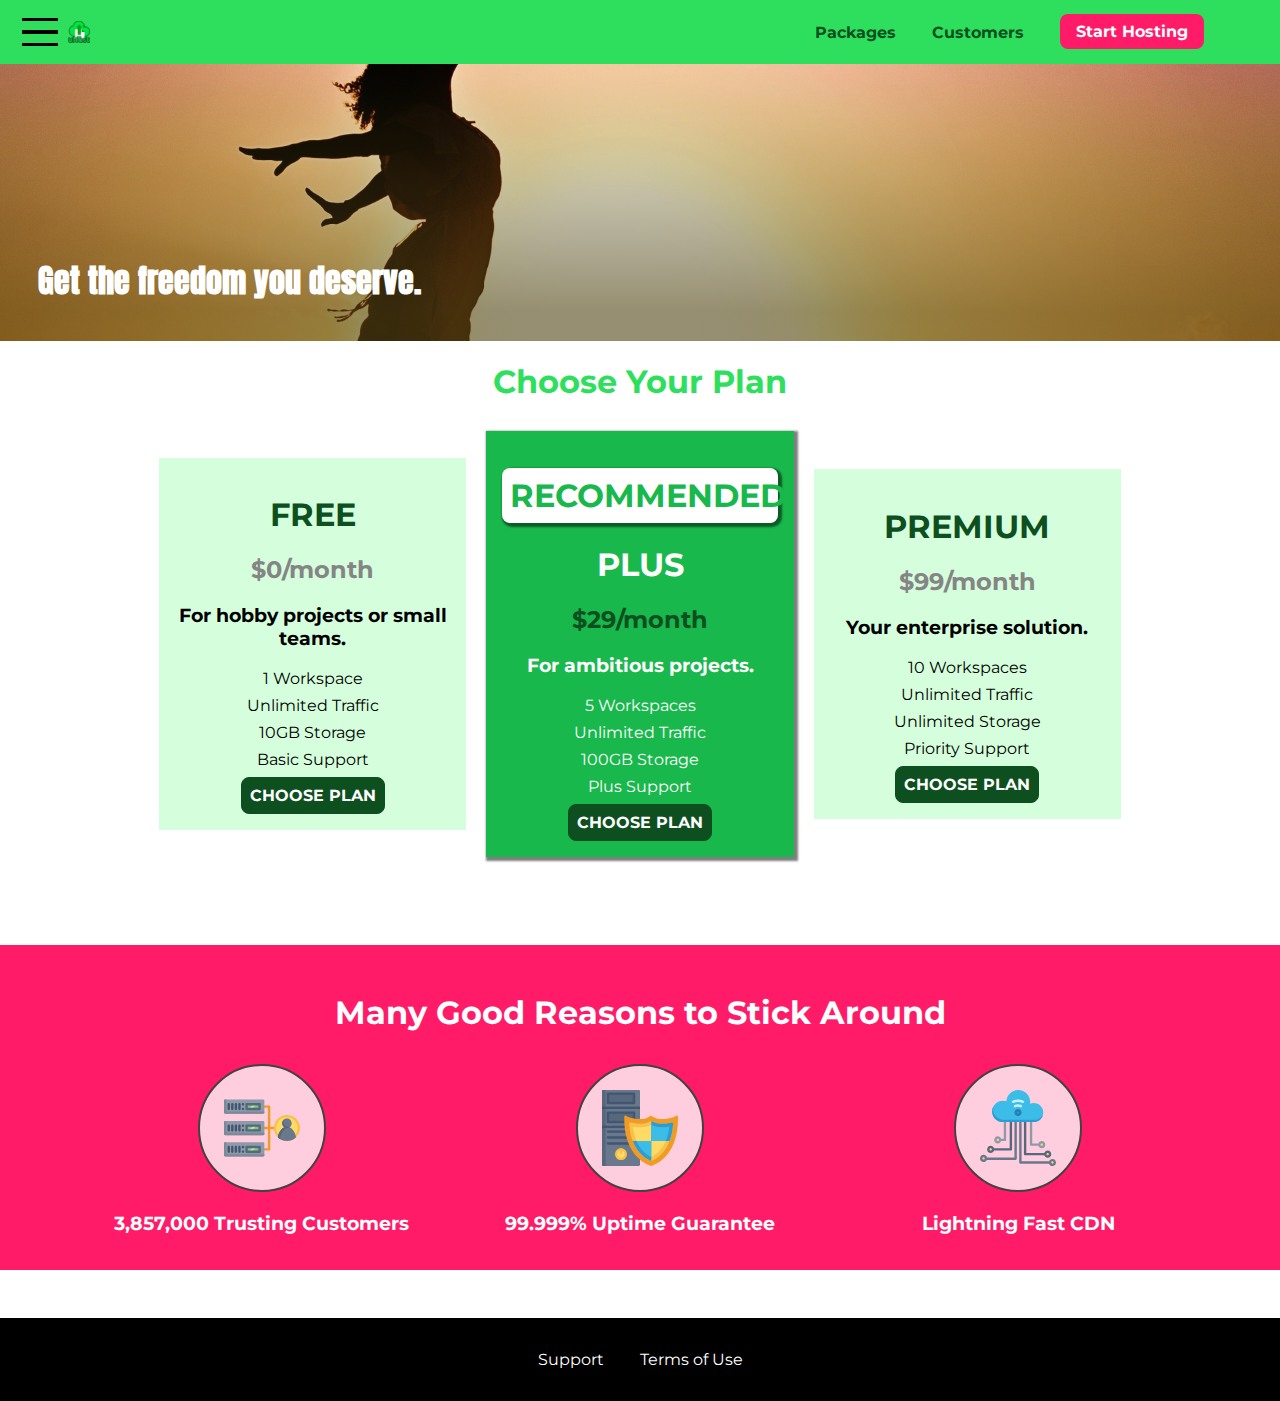
==== index.html @ 159ce800 "Adding a side navigation bar" ====
<!DOCTYPE html>
<html lang="en">
  <head>
    <meta charset="UTF-8" />
    <meta http-equiv="X-UA-Compatible" content="ie=edge" />
    <title>uHost</title>
    <link rel="shortcut icon" href="favicon.png" />
    <link rel="preconnect" href="https://fonts.googleapis.com" />
    <link rel="preconnect" href="https://fonts.gstatic.com" crossorigin />
    <link
      href="https://fonts.googleapis.com/css2?family=Anton&display=swap"
      rel="stylesheet"
    />
    <link
      href="https://fonts.googleapis.com/css2?family=Montserrat:ital,wght@0,100..900;1,100..900&display=swap"
      rel="stylesheet"
    />
    <link rel="stylesheet" href="./shared.css" />
    <link rel="stylesheet" href="./main.css" />
  </head>

  <body>
    <div class="backdrop"></div>
    <div class="modal">
      <h1 class="modal__title">Do you want to continue?</h1>
      <div class="modal__actions">
        <a href="start-hosting/index.html" class="modal__action">Yes!</a>
        <button class="modal__action modal__action--negative" type="button">
          No!
        </button>
      </div>
    </div>
    <header class="main-header">
      <div>
        <button class="toggle-button">
          <span class="toggle-button__bar"></span>
          <span class="toggle-button__bar"></span>
          <span class="toggle-button__bar"></span>
        </button>
        <a href="index.html" class="main-header__brand">
          <img
            src="images/uhost-icon.png"
            alt="uHost - Your favorite hosting company"
          />
        </a>
      </div>
      <nav class="main-nav">
        <ul class="main-nav__items">
          <li class="main-nav__item">
            <a href="packages/index.html">Packages</a>
          </li>
          <li class="main-nav__item">
            <a href="customers/index.html">Customers</a>
          </li>
          <li class="main-nav__item main-nav__item--cta">
            <a href="start-hosting/index.html">Start Hosting</a>
          </li>
        </ul>
      </nav>
    </header>
    <nav class="mobile-nav">
      <ul class="mobile-nav__items">
        <li class="mobile-nav__item">
          <a href="packages/index.html">Packages</a>
        </li>
        <li class="mobile-nav__item">
          <a href="customers/index.html">Customers</a>
        </li>
        <li class="mobile-nav__item mobile-nav__item--cta">
          <a href="start-hosting/index.html">Start Hosting</a>
        </li>
      </ul>
    </nav>

    <main>
      <section id="product-overview">
        <h1>Get the freedom you deserve.</h1>
      </section>
      <section id="plans">
        <h1 class="section-title">Choose Your Plan</h1>
        <div class="plan__list">
          <article class="plan">
            <h1 class="plan__title">FREE</h1>
            <h2 class="plan__price">$0/month</h2>
            <h3>For hobby projects or small teams.</h3>
            <ul class="plan__features">
              <li class="plan__feature">1 Workspace</li>
              <li class="plan__feature">Unlimited Traffic</li>
              <li class="plan__feature">10GB Storage</li>
              <li class="plan__feature">Basic Support</li>
            </ul>
            <div>
              <button class="button">CHOOSE PLAN</button>
            </div>
          </article>
          <article class="plan plan--highlighted">
            <h1 class="plan__annotation">RECOMMENDED</h1>
            <h1 class="plan__title">PLUS</h1>
            <h2 class="plan__price">$29/month</h2>
            <h3>For ambitious projects.</h3>
            <ul class="plan__features">
              <li class="plan__feature">5 Workspaces</li>
              <li class="plan__feature">Unlimited Traffic</li>
              <li class="plan__feature">100GB Storage</li>
              <li class="plan__feature">Plus Support</li>
            </ul>
            <div>
              <button class="button">CHOOSE PLAN</button>
            </div>
          </article>
          <article class="plan">
            <h1 class="plan__title">PREMIUM</h1>
            <h2 class="plan__price">$99/month</h2>
            <h3>Your enterprise solution.</h3>
            <ul class="plan__features">
              <li class="plan__feature">10 Workspaces</li>
              <li class="plan__feature">Unlimited Traffic</li>
              <li class="plan__feature">Unlimited Storage</li>
              <li class="plan__feature">Priority Support</li>
            </ul>
            <div>
              <button class="button">CHOOSE PLAN</button>
            </div>
          </article>
        </div>
      </section>
      <section id="key-features">
        <h1 class="section-title">Many Good Reasons to Stick Around</h1>
        <ul class="key-feature__list">
          <li class="key-feature">
            <div class="key-feature__image">
              <svg viewBox="0 0 512 512">
                <path
                  style="fill: #f09b24"
                  d="M344,248h-32V112c0-4.418-3.582-8-8-8h-40c-4.418,0-8,3.582-8,8s3.582,8,8,8h32v128h-32  c-4.418,0-8,3.582-8,8s3.582,8,8,8h32v128h-32c-4.418,0-8,3.582-8,8s3.582,8,8,8h40c4.418,0,8-3.582,8-8V264h32c4.418,0,8-3.582,8-8  S348.418,248,344,248z"
                />
                <path
                  style="fill: #8e9aa9"
                  d="M264,64H8c-4.418,0-8,3.582-8,8v80c0,4.418,3.582,8,8,8h256c4.418,0,8-3.582,8-8V72  C272,67.582,268.418,64,264,64z"
                />
                <path
                  style="fill: #7c899b"
                  d="M24,144c-4.418,0-8-3.582-8-8V64H8c-4.418,0-8,3.582-8,8v80c0,4.418,3.582,8,8,8h256  c4.418,0,8-3.582,8-8v-8H24z"
                />
                <rect
                  x="152"
                  y="96"
                  style="fill: #b8e3a8"
                  width="88"
                  height="32"
                />
                <g>
                  <polygon
                    style="fill: #7ec97d"
                    points="152,96 152,128 166,128 198,96  "
                  />
                  <polygon
                    style="fill: #7ec97d"
                    points="220,96 188,128 240,128 240,96  "
                  />
                </g>
                <path
                  style="fill: #56677e"
                  d="M240,136h-88c-4.418,0-8-3.582-8-8V96c0-4.418,3.582-8,8-8h88c4.418,0,8,3.582,8,8v32  C248,132.418,244.418,136,240,136z M160,120h72v-16h-72V120z"
                />
                <g>
                  <path
                    style="fill: #435670"
                    d="M32,136c-4.418,0-8-3.582-8-8V96c0-4.418,3.582-8,8-8s8,3.582,8,8v32C40,132.418,36.418,136,32,136z   "
                  />
                  <path
                    style="fill: #435670"
                    d="M56,136c-4.418,0-8-3.582-8-8V96c0-4.418,3.582-8,8-8s8,3.582,8,8v32C64,132.418,60.418,136,56,136z   "
                  />
                  <path
                    style="fill: #435670"
                    d="M80,136c-4.418,0-8-3.582-8-8V96c0-4.418,3.582-8,8-8s8,3.582,8,8v32C88,132.418,84.418,136,80,136z   "
                  />
                  <path
                    style="fill: #435670"
                    d="M104,136c-4.418,0-8-3.582-8-8V96c0-4.418,3.582-8,8-8s8,3.582,8,8v32   C112,132.418,108.418,136,104,136z"
                  />
                  <path
                    style="fill: #435670"
                    d="M128,105c-4.418,0-8-3.582-8-8v-1c0-4.418,3.582-8,8-8s8,3.582,8,8v1   C136,101.418,132.418,105,128,105z"
                  />
                  <path
                    style="fill: #435670"
                    d="M128,136c-4.418,0-8-3.582-8-8v-1c0-4.418,3.582-8,8-8s8,3.582,8,8v1   C136,132.418,132.418,136,128,136z"
                  />
                </g>
                <path
                  style="fill: #8e9aa9"
                  d="M264,208H8c-4.418,0-8,3.582-8,8v80c0,4.418,3.582,8,8,8h256c4.418,0,8-3.582,8-8v-80  C272,211.582,268.418,208,264,208z"
                />
                <path
                  style="fill: #7c899b"
                  d="M24,288c-4.418,0-8-3.582-8-8v-72H8c-4.418,0-8,3.582-8,8v80c0,4.418,3.582,8,8,8h256  c4.418,0,8-3.582,8-8v-8H24z"
                />
                <rect
                  x="152"
                  y="240"
                  style="fill: #b8e3a8"
                  width="88"
                  height="32"
                />
                <g>
                  <polygon
                    style="fill: #7ec97d"
                    points="152,240 152,272 166,272 198,240  "
                  />
                  <polygon
                    style="fill: #7ec97d"
                    points="220,240 188,272 240,272 240,240  "
                  />
                </g>
                <path
                  style="fill: #56677e"
                  d="M240,280h-88c-4.418,0-8-3.582-8-8v-32c0-4.418,3.582-8,8-8h88c4.418,0,8,3.582,8,8v32  C248,276.418,244.418,280,240,280z M160,264h72v-16h-72V264z"
                />
                <g>
                  <path
                    style="fill: #435670"
                    d="M32,280c-4.418,0-8-3.582-8-8v-32c0-4.418,3.582-8,8-8s8,3.582,8,8v32C40,276.418,36.418,280,32,280   z"
                  />
                  <path
                    style="fill: #435670"
                    d="M56,280c-4.418,0-8-3.582-8-8v-32c0-4.418,3.582-8,8-8s8,3.582,8,8v32C64,276.418,60.418,280,56,280   z"
                  />
                  <path
                    style="fill: #435670"
                    d="M80,280c-4.418,0-8-3.582-8-8v-32c0-4.418,3.582-8,8-8s8,3.582,8,8v32C88,276.418,84.418,280,80,280   z"
                  />
                  <path
                    style="fill: #435670"
                    d="M104,280c-4.418,0-8-3.582-8-8v-32c0-4.418,3.582-8,8-8s8,3.582,8,8v32   C112,276.418,108.418,280,104,280z"
                  />
                  <path
                    style="fill: #435670"
                    d="M128,249c-4.418,0-8-3.582-8-8v-1c0-4.418,3.582-8,8-8s8,3.582,8,8v1   C136,245.418,132.418,249,128,249z"
                  />
                  <path
                    style="fill: #435670"
                    d="M128,280c-4.418,0-8-3.582-8-8v-1c0-4.418,3.582-8,8-8s8,3.582,8,8v1   C136,276.418,132.418,280,128,280z"
                  />
                </g>
                <path
                  style="fill: #8e9aa9"
                  d="M264,352H8c-4.418,0-8,3.582-8,8v80c0,4.418,3.582,8,8,8h256c4.418,0,8-3.582,8-8v-80  C272,355.582,268.418,352,264,352z"
                />
                <path
                  style="fill: #7c899b"
                  d="M24,432c-4.418,0-8-3.582-8-8v-72H8c-4.418,0-8,3.582-8,8v80c0,4.418,3.582,8,8,8h256  c4.418,0,8-3.582,8-8v-8H24z"
                />
                <rect
                  x="152"
                  y="384"
                  style="fill: #b8e3a8"
                  width="88"
                  height="32"
                />
                <g>
                  <polygon
                    style="fill: #7ec97d"
                    points="152,384 152,416 166,416 198,384  "
                  />
                  <polygon
                    style="fill: #7ec97d"
                    points="220,384 188,416 240,416 240,384  "
                  />
                </g>
                <path
                  style="fill: #56677e"
                  d="M240,424h-88c-4.418,0-8-3.582-8-8v-32c0-4.418,3.582-8,8-8h88c4.418,0,8,3.582,8,8v32  C248,420.418,244.418,424,240,424z M160,408h72v-16h-72V408z"
                />
                <g>
                  <path
                    style="fill: #435670"
                    d="M32,424c-4.418,0-8-3.582-8-8v-32c0-4.418,3.582-8,8-8s8,3.582,8,8v32C40,420.418,36.418,424,32,424   z"
                  />
                  <path
                    style="fill: #435670"
                    d="M56,424c-4.418,0-8-3.582-8-8v-32c0-4.418,3.582-8,8-8s8,3.582,8,8v32C64,420.418,60.418,424,56,424   z"
                  />
                  <path
                    style="fill: #435670"
                    d="M80,424c-4.418,0-8-3.582-8-8v-32c0-4.418,3.582-8,8-8s8,3.582,8,8v32C88,420.418,84.418,424,80,424   z"
                  />
                  <path
                    style="fill: #435670"
                    d="M104,424c-4.418,0-8-3.582-8-8v-32c0-4.418,3.582-8,8-8s8,3.582,8,8v32   C112,420.418,108.418,424,104,424z"
                  />
                  <path
                    style="fill: #435670"
                    d="M128,393c-4.418,0-8-3.582-8-8v-1c0-4.418,3.582-8,8-8s8,3.582,8,8v1   C136,389.418,132.418,393,128,393z"
                  />
                  <path
                    style="fill: #435670"
                    d="M128,424c-4.418,0-8-3.582-8-8v-1c0-4.418,3.582-8,8-8s8,3.582,8,8v1   C136,420.418,132.418,424,128,424z"
                  />
                </g>
                <path
                  style="fill: #f7c14d"
                  d="M424,168c-48.523,0-88,39.477-88,88s39.477,88,88,88s88-39.477,88-88S472.523,168,424,168z"
                />
                <path
                  style="fill: #ffdb66"
                  d="M424,184c-39.701,0-72,32.299-72,72s32.299,72,72,72s72-32.299,72-72S463.701,184,424,184z"
                />
                <path
                  style="fill: #69788d"
                  d="M484.893,314.16C476.393,274.588,451.922,248,424,248s-52.393,26.588-60.893,66.16  c-0.605,2.82,0.354,5.749,2.511,7.664C381.731,336.124,402.465,344,424,344s42.269-7.876,58.381-22.176  C484.539,319.909,485.498,316.98,484.893,314.16z"
                />
                <path
                  style="fill: #56677e"
                  d="M434.053,249.171C430.768,248.403,427.411,248,424,248c-27.922,0-52.393,26.588-60.893,66.16  c-0.605,2.82,0.354,5.749,2.511,7.664c3.383,3.002,6.979,5.703,10.734,8.125C384.904,286.243,407.373,255.378,434.053,249.171z"
                />
                <path
                  style="fill: #69788d"
                  d="M424,192c-17.645,0-32,14.355-32,32s14.355,32,32,32s32-14.355,32-32S441.645,192,424,192z"
                />
                <path
                  style="fill: #56677e"
                  d="M432,248c-17.645,0-32-14.355-32-32c0-6.783,2.128-13.076,5.742-18.258  C397.444,203.53,392,213.138,392,224c0,17.645,14.355,32,32,32c10.862,0,20.471-5.444,26.258-13.742  C445.076,245.872,438.783,248,432,248z"
                />
              </svg>
            </div>
            <p class="key-feature__description">3,857,000 Trusting Customers</p>
          </li>
          <li class="key-feature">
            <div class="key-feature__image">
              <svg viewBox="0 0 512 512">
                <path
                  style="fill: #69788d"
                  d="M248,0H8C3.582,0,0,3.582,0,8v496c0,4.418,3.582,8,8,8h240c4.418,0,8-3.582,8-8V8  C256,3.582,252.418,0,248,0z"
                />
                <path
                  style="fill: #56677e"
                  d="M24,504V8c0-4.418,3.582-8,8-8H8C3.582,0,0,3.582,0,8v496c0,4.418,3.582,8,8,8h24  C27.582,512,24,508.418,24,504z"
                />
                <g>
                  <rect
                    x="0"
                    y="112"
                    style="fill: #435670"
                    width="256"
                    height="16"
                  />
                  <rect
                    x="0"
                    y="240"
                    style="fill: #435670"
                    width="256"
                    height="16"
                  />
                </g>
                <path
                  style="fill: #f7c14d"
                  d="M128,392c-22.056,0-40,17.944-40,40s17.944,40,40,40s40-17.944,40-40S150.056,392,128,392z"
                />
                <path
                  style="fill: #ffdb66"
                  d="M128,408c-13.233,0-24,10.767-24,24s10.767,24,24,24s24-10.767,24-24S141.233,408,128,408z"
                />
                <path
                  style="fill: #f7c14d"
                  d="M128,392c-2.739,0-5.414,0.278-8,0.805V424c0,4.418,3.582,8,8,8c4.418,0,8-3.582,8-8v-31.195  C133.414,392.278,130.739,392,128,392z"
                />
                <g>
                  <path
                    style="fill: #435670"
                    d="M216,288H40c-4.418,0-8-3.582-8-8s3.582-8,8-8h176c4.418,0,8,3.582,8,8S220.418,288,216,288z"
                  />
                  <path
                    style="fill: #435670"
                    d="M216,328H40c-4.418,0-8-3.582-8-8s3.582-8,8-8h176c4.418,0,8,3.582,8,8S220.418,328,216,328z"
                  />
                  <path
                    style="fill: #435670"
                    d="M216,368H40c-4.418,0-8-3.582-8-8s3.582-8,8-8h176c4.418,0,8,3.582,8,8S220.418,368,216,368z"
                  />
                  <path
                    style="fill: #435670"
                    d="M216,16H40c-4.418,0-8,3.582-8,8v64c0,4.418,3.582,8,8,8h176c4.418,0,8-3.582,8-8V24   C224,19.582,220.418,16,216,16z"
                  />
                </g>
                <rect
                  x="48"
                  y="32"
                  style="fill: #56677e"
                  width="160"
                  height="48"
                />
                <path
                  style="fill: #435670"
                  d="M216,144H40c-4.418,0-8,3.582-8,8v64c0,4.418,3.582,8,8,8h176c4.418,0,8-3.582,8-8v-64  C224,147.582,220.418,144,216,144z"
                />
                <rect
                  x="48"
                  y="160"
                  style="fill: #56677e"
                  width="160"
                  height="48"
                />
                <path
                  style="fill: #f09b24"
                  d="M511.747,180.237c-0.194-6.537-8.107-10.107-13.135-5.894c-5.6,4.693-42.904,21.282-98.514,21.282  c-33.45,0-64.625-20.999-64.929-21.206c-2.9-1.991-6.764-1.85-9.512,0.346c-2.677,2.135-27.201,20.86-63.793,20.86  c-55.607,0-92.914-16.589-98.515-21.282c-5.028-4.211-12.941-0.645-13.135,5.894c-1.634,54.834,4.655,105.941,18.693,151.903  c12.096,39.604,29.759,74.047,52.497,102.373c27.538,34.304,62.743,59.882,104.66,76.045c3.069,1.918,6.757,1.921,9.83,0  c41.917-16.163,77.122-41.741,104.66-76.045c22.738-28.326,40.401-62.77,52.497-102.373  C507.092,286.179,513.381,235.071,511.747,180.237z"
                />
                <path
                  style="fill: #f7c14d"
                  d="M476.21,221.226c-1.953-1.631-4.568-2.235-7.036-1.628c-21.686,5.327-44.926,8.028-69.075,8.028  c-25.926,0-49.633-8.975-64.955-16.504c-2.307-1.134-5.016-1.091-7.284,0.116c-14.059,7.477-36.919,16.388-65.994,16.388  c-24.153,0-47.394-2.701-69.075-8.028c-5.155-1.268-10.221,2.966-9.894,8.261c2.077,33.693,7.668,65.635,16.616,94.935  c22.774,74.565,66.139,126.334,128.888,153.868c2.032,0.891,4.397,0.891,6.43,0c61.777-27.107,104.716-78.876,127.62-153.868  c8.948-29.3,14.539-61.241,16.616-94.935C479.224,225.319,478.163,222.856,476.21,221.226z"
                />
                <path
                  style="fill: #ffdb66"
                  d="M331.609,451.727c-52.604-25.289-89.304-70.987-109.144-135.944  c-6.532-21.39-11.162-44.336-13.82-68.447c17.133,2.852,34.952,4.291,53.22,4.291c29.394,0,53.376-7.793,69.978-15.561  c17.44,7.736,41.656,15.561,68.256,15.561c18.267,0,36.085-1.439,53.219-4.291c-2.659,24.112-7.288,47.06-13.82,68.448  C419.545,381.108,383.27,426.805,331.609,451.727z"
                />
                <g>
                  <path
                    style="fill: #2c9dd4"
                    d="M479.066,227.858c0.157-2.539-0.903-5.002-2.856-6.633s-4.568-2.235-7.036-1.628   c-21.686,5.327-44.926,8.028-69.075,8.028c-25.926,0-49.633-8.975-64.955-16.504c-1.057-0.52-2.2-0.78-3.345-0.806l-0.072,133.351   h123.601c2.556-6.746,4.933-13.702,7.123-20.874C471.398,293.493,476.989,261.552,479.066,227.858z"
                  />
                  <path
                    style="fill: #2c9dd4"
                    d="M206.658,343.667c24.153,63.42,65.028,108.108,121.743,132.995c1.031,0.452,2.147,0.673,3.263,0.666   l0.063-133.661H206.658z"
                  />
                </g>
                <g>
                  <path
                    style="fill: #3cbde8"
                    d="M439.497,315.783c6.532-21.389,11.161-44.336,13.82-68.448c-17.134,2.852-34.952,4.291-53.219,4.291   c-26.6,0-50.815-7.824-68.256-15.561l-0.116,107.601h97.758C433.179,334.807,436.524,325.518,439.497,315.783z"
                  />
                  <path
                    style="fill: #3cbde8"
                    d="M232.523,343.667c21.144,50.298,54.363,86.56,99.087,108.06l0.117-108.06H232.523z"
                  />
                </g>
              </svg>
            </div>
            <p class="key-feature__description">99.999% Uptime Guarantee</p>
          </li>
          <li class="key-feature">
            <div class="key-feature__image">
              <svg viewBox="0 0 512 512">
                <path
                  style="fill: #8e9aa9"
                  d="M168,200c-4.418,0-8,3.582-8,8v120h-17.376c-3.302-9.311-12.194-16-22.624-16  c-13.234,0-24,10.767-24,24s10.766,24,24,24c10.429,0,19.321-6.689,22.624-16H168c4.418,0,8-3.582,8-8V208  C176,203.582,172.418,200,168,200z"
                />
                <path
                  style="fill: #ffdb66"
                  d="M120,328c-4.411,0-8,3.589-8,8s3.589,8,8,8s8-3.589,8-8S124.411,328,120,328z"
                />
                <path
                  style="fill: #56677e"
                  d="M208,200c-4.418,0-8,3.582-8,8v184H94.624C91.322,382.689,82.43,376,72,376  c-13.234,0-24,10.767-24,24s10.766,24,24,24c10.429,0,19.321-6.689,22.624-16H208c4.418,0,8-3.582,8-8V208  C216,203.582,212.418,200,208,200z"
                />
                <path
                  style="fill: #ffdb66"
                  d="M72,392c-4.411,0-8,3.589-8,8s3.589,8,8,8s8-3.589,8-8S76.411,392,72,392z"
                />
                <path
                  style="fill: #69788d"
                  d="M240,208c-4.418,0-8,3.582-8,8v239H47.24c-2.671-10.34-12.078-18-23.24-18c-13.234,0-24,10.767-24,24  s10.766,24,24,24c9.666,0,18.009-5.747,21.809-14H240c4.418,0,8-3.582,8-8V216C248,211.582,244.418,208,240,208z"
                />
                <path
                  style="fill: #ffdb66"
                  d="M24,453c-4.411,0-8,3.589-8,8s3.589,8,8,8s8-3.589,8-8S28.411,453,24,453z"
                />
                <path
                  style="fill: #69788d"
                  d="M488,464c-10.429,0-19.321,6.689-22.624,16H280V208c0-4.418-3.582-8-8-8s-8,3.582-8,8v280  c0,4.418,3.582,8,8,8h193.376c3.302,9.311,12.194,16,22.624,16c13.234,0,24-10.767,24-24S501.234,464,488,464z"
                />
                <path
                  style="fill: #ffdb66"
                  d="M488,480c-4.411,0-8,3.589-8,8s3.589,8,8,8s8-3.589,8-8S492.411,480,488,480z"
                />
                <path
                  style="fill: #56677e"
                  d="M456,408c-10.429,0-19.321,6.689-22.624,16H312V208c0-4.418-3.582-8-8-8s-8,3.582-8,8v224  c0,4.418,3.582,8,8,8h129.376c3.302,9.311,12.194,16,22.624,16c13.234,0,24-10.767,24-24S469.234,408,456,408z"
                />
                <path
                  style="fill: #ffdb66"
                  d="M456,424c-4.411,0-8,3.589-8,8s3.589,8,8,8s8-3.589,8-8S460.411,424,456,424z"
                />
                <path
                  style="fill: #8e9aa9"
                  d="M416,344c-10.429,0-19.321,6.689-22.624,16H352V208c0-4.418-3.582-8-8-8s-8,3.582-8,8v160  c0,4.418,3.582,8,8,8h49.376c3.302,9.311,12.194,16,22.624,16c13.234,0,24-10.767,24-24S429.234,344,416,344z"
                />
                <path
                  style="fill: #ffdb66"
                  d="M416,360c-4.411,0-8,3.589-8,8s3.589,8,8,8s8-3.589,8-8S420.411,360,416,360z"
                />
                <path
                  style="fill: #3cbde8"
                  d="M362,88c-8.741,0-17.231,1.751-25.06,5.085C337.646,88.797,338,84.43,338,80  c0-44.112-35.888-80-80-80c-42.823,0-77.895,33.816-79.909,76.149C170.393,73.415,162.244,72,154,72c-39.701,0-72,32.299-72,72  s32.299,72,72,72h208c35.29,0,64-28.71,64-64S397.29,88,362,88z"
                />
                <path
                  style="fill: #2c9dd4"
                  d="M368,200H160c-39.701,0-72-32.299-72-72c0-5.863,0.721-11.559,2.05-17.019  C84.918,120.88,82,132.102,82,144c0,39.701,32.299,72,72,72h208c30.389,0,55.88-21.296,62.379-49.743  C413.565,186.327,392.352,200,368,200z"
                />
                <path
                  style="fill: #2a7db5"
                  d="M256,128c-13.234,0-24,10.767-24,24s10.766,24,24,24c13.233,0,24-10.767,24-24S269.233,128,256,128z"
                />
                <path
                  style="fill: #2c9dd4"
                  d="M256,144c-4.411,0-8,3.589-8,8s3.589,8,8,8c4.411,0,8-3.589,8-8S260.411,144,256,144z"
                />
                <g>
                  <path
                    style="fill: #c5f1fa"
                    d="M221.755,87.695c-2.994,0-5.864-1.688-7.233-4.572c-1.894-3.991-0.194-8.763,3.798-10.657   C230.157,66.849,242.834,64,256,64c13.166,0,25.844,2.849,37.68,8.466c3.992,1.895,5.692,6.666,3.798,10.657   s-6.666,5.692-10.657,3.798C277.144,82.328,266.774,80,256,80c-10.774,0-21.144,2.328-30.821,6.921   C224.072,87.446,222.904,87.695,221.755,87.695z"
                  />
                  <path
                    style="fill: #c5f1fa"
                    d="M276.545,116.618c-1.148,0-2.316-0.249-3.424-0.774C267.745,113.293,261.985,112,256,112   c-5.985,0-11.745,1.293-17.121,3.844c-3.991,1.895-8.763,0.192-10.657-3.798c-1.894-3.992-0.193-8.764,3.798-10.657   C239.557,97.813,247.625,96,256,96c8.376,0,16.444,1.813,23.98,5.389c3.991,1.894,5.692,6.665,3.798,10.657   C282.41,114.93,279.539,116.618,276.545,116.618z"
                  />
                </g>
              </svg>
            </div>
            <p class="key-feature__description">Lightning Fast CDN</p>
          </li>
        </ul>
      </section>
    </main>
    <footer class="main-footer">
      <nav>
        <ul class="main-footer__links">
          <li class="main-footer__link">
            <a href="#">Support</a>
          </li>
          <li class="main-footer__link">
            <a href="#">Terms of Use</a>
          </li>
        </ul>
      </nav>
    </footer>
    <script src="shared.js"></script>
  </body>
</html>
---- shared.css ----
* {
  box-sizing: border-box;
}

body {
  font-family: "Montserrat", sans-serif;
  margin: 0;
  /* overflow-x: hidden;
  overflow-y: hidden; */
}

.backdrop {
  position: fixed;
  display: none;
  top: 0;
  left: 0;
  z-index: 100;
  width: 100vw;
  height: 100vh;
  background: rgba(0, 0, 0, 0.5);
}

.main-header {
  width: 100%;
  position: fixed;
  top: 0;
  left: 0;
  background: #2ddf5c;
  padding: 0.5rem 1rem;
  z-index: 1;
}

.main-header > div {
  display: inline-block;
  vertical-align: middle;
}

.toggle-button {
  width: 3rem;
  background: transparent;
  border: none;
  cursor: pointer;
  padding-top: 0;
  padding-bottom: 0;
  vertical-align: middle;
}

.toggle-button:focus {
  outline: none;
}

.toggle-button__bar {
  width: 100%;
  height: 0.2rem;
  background: black;
  display: block;
  margin: 0.6rem 0;
}

.main-header__brand {
  color: #0e4f1f;
  text-decoration: none;
  font-weight: bold;
  font-size: 1.38rem;
  height: 1.38rem;
  /* width: 20px; */
  display: inline-block;
  vertical-align: middle;
}

.main-header__brand img {
  height: 100%;
  width: 100%;
}

.main-nav {
  display: inline-block;
  text-align: right;
  width: calc(100% - 122px);
  vertical-align: middle;
}

.main-nav__items {
  margin: 0;
  padding: 0;
  list-style: none;
}

.main-nav__item {
  display: inline-block;
  margin: 0 1rem;
}

.main-nav__item a,
.mobile-nav__item a {
  text-decoration: none;
  color: #0e4f1f;
  font-weight: bold;
  padding: 0.18rem 0;
}

.main-nav__item a:hover,
.main-nav__item a:active {
  color: white;
  border-bottom: 0.3rem solid white;
}

.main-nav__item--cta a,
.mobile-nav__item--cta a {
  color: white;
  background: #ff1b68;
  padding: 0.5rem 1rem;
  border-radius: 8px;
}

.main-nav__item--cta a:hover,
.main-nav__item--cta a:active,
.mobile-nav__item--cta a:hover,
.mobile-nav__item--cta a:active {
  color: #ff1b68;
  background: white;
  border: none;
}

.main-footer {
  background: black;
  padding: 2rem;
  margin-top: 3rem;
}

.main-footer__links {
  list-style: none;
  margin: 0;
  padding: 0;
  text-align: center;
}

.main-footer__link {
  display: inline-block;
  margin: 0 1rem;
}

.main-footer__link a {
  color: white;
  text-decoration: none;
}

.main-footer__link a:hover,
.main-footer__link a:active {
  color: #ccc;
}

.mobile-nav {
  display: none;
  position: fixed;
  z-index: 101;
  top: 0;
  left: 0;
  background: white;
  width: 80%;
  height: 100vh;
}

.mobile-nav__items {
  width: 90%;
  height: 100%;
  list-style: none;
  margin: 10% auto;
  padding: 0;
  text-align: center;
}

.mobile-nav__item {
  margin: 1rem 0;
}

.mobile-nav__item a {
  font-size: 1.5rem;
}

.button {
  background: #0e4f1f;
  color: white;
  font: inherit;
  border: 1.5px solid #0e4f1f;
  padding: 0.5rem;
  border-radius: 8px;
  font-weight: bold;
  cursor: pointer;
}

.button:hover,
.button:active {
  background: white;
  color: #0e4f1f;
}

.button:focus {
  outline: none;
}
---- main.css ----
#product-overview {
  background: linear-gradient(to top, rgba(80, 68, 18, 0.6) 10%, transparent),
    url("images/freedom.jpg") left 10% bottom 70% / cover no-repeat border-box,
    #ff1b68;
  /* background-image: url("freedom.jpg");
    background-size: cover;
    background-position: left 10% bottom 20%; */
  /* background-repeat: no-repeat;
    background-origin: border-box;
    background-clip: border-box; */
  /* background-image: linear-gradient(180deg, red 70%, blue 60%, rgba(0,0,0,0.5)); */
  /* background-image: radial-gradient(ellipse farthest-corner at 20% 50%, red, blue 70%, green); */
  width: 100%;
  height: 33vh;
  margin-top: 2.75rem;
  /* border: 5px dashed red; */
  position: relative;
}

.section-title {
  color: #2ddf5c;
  text-align: center;
}

#product-overview h1 {
  color: white;
  font-family: "Anton", sans-serif;
  position: absolute;
  bottom: 5%;
  left: 3%;
}

.plan__list {
  width: 80%;
  margin: auto;
  text-align: center;
}

.plan {
  background: #d5ffdc;
  text-align: center;
  padding: 1rem;
  margin: 0.5rem;
  display: inline-block;
  width: 30%;
  vertical-align: middle;
}

.plan--highlighted {
  background: #19b84c;
  color: white;
  box-shadow: 2px 2px 2px 2px rgba(0, 0, 0, 0.5);
}

.plan__annotation {
  background: white;
  color: #19b84c;
  padding: 0.5rem;
  box-shadow: 2px 2px 2px 2px rgba(0, 0, 0, 0.5);
  border-radius: 8px;
}

.plan__title {
  color: #0e4f1f;
}

.plan__price {
  color: #858585;
}

.plan--highlighted .plan__title {
  color: white;
}

.plan--highlighted .plan__price {
  color: #0e4f1f;
}

.plan__features {
  list-style: none;
  margin: 0;
  padding: 0;
}

.plan__feature {
  margin: 0.5rem 0;
}

#key-features {
  background: #ff1b68;
  margin-top: 5rem;
  padding: 1rem;
}

#key-features .section-title {
  color: white;
  margin: 2rem;
}

.key-feature__list {
  list-style: none;
  margin: 0;
  padding: 0;
  text-align: center;
}

.key-feature {
  display: inline-block;
  width: 30%;
  vertical-align: top;
}

.key-feature__image {
  background: #ffcede;
  width: 128px;
  height: 128px;
  border: 2px solid #424242;
  border-radius: 50%;
  margin: auto;
  padding: 1.5rem;
}

.key-feature__description {
  text-align: center;
  font-weight: bold;
  color: white;
  font-size: 1.2rem;
}

/* h1 {
    font-family: sans-serif;
} */

.modal {
  position: fixed;
  display: none;
  z-index: 200;
  top: 20%;
  left: 30%;
  width: 40%;
  background: white;
  padding: 1rem;
  border: 1px solid #ccc;
  box-shadow: 1px 1px 1px rgba(0, 0, 0, 0.5);
}

.modal__title {
  text-align: center;
  margin: 0 0 1rem 0;
}

.modal__actions {
  text-align: center;
}

.modal__action {
  border: 1px solid #0e4f1f;
  background: #0e4f1f;
  text-decoration: none;
  color: white;
  font: inherit;
  padding: 0.5rem 1rem;
  cursor: pointer;
}

.modal__action:hover,
.modal__action:active {
  background: #2ddf5c;
  border-color: #2ddf5c;
}

.modal__action--negative {
  background: red;
  border-color: red;
}

.modal__action--negative:hover,
.modal__action--negative:active {
  background: #ff5454;
  border-color: #ff5454;
}
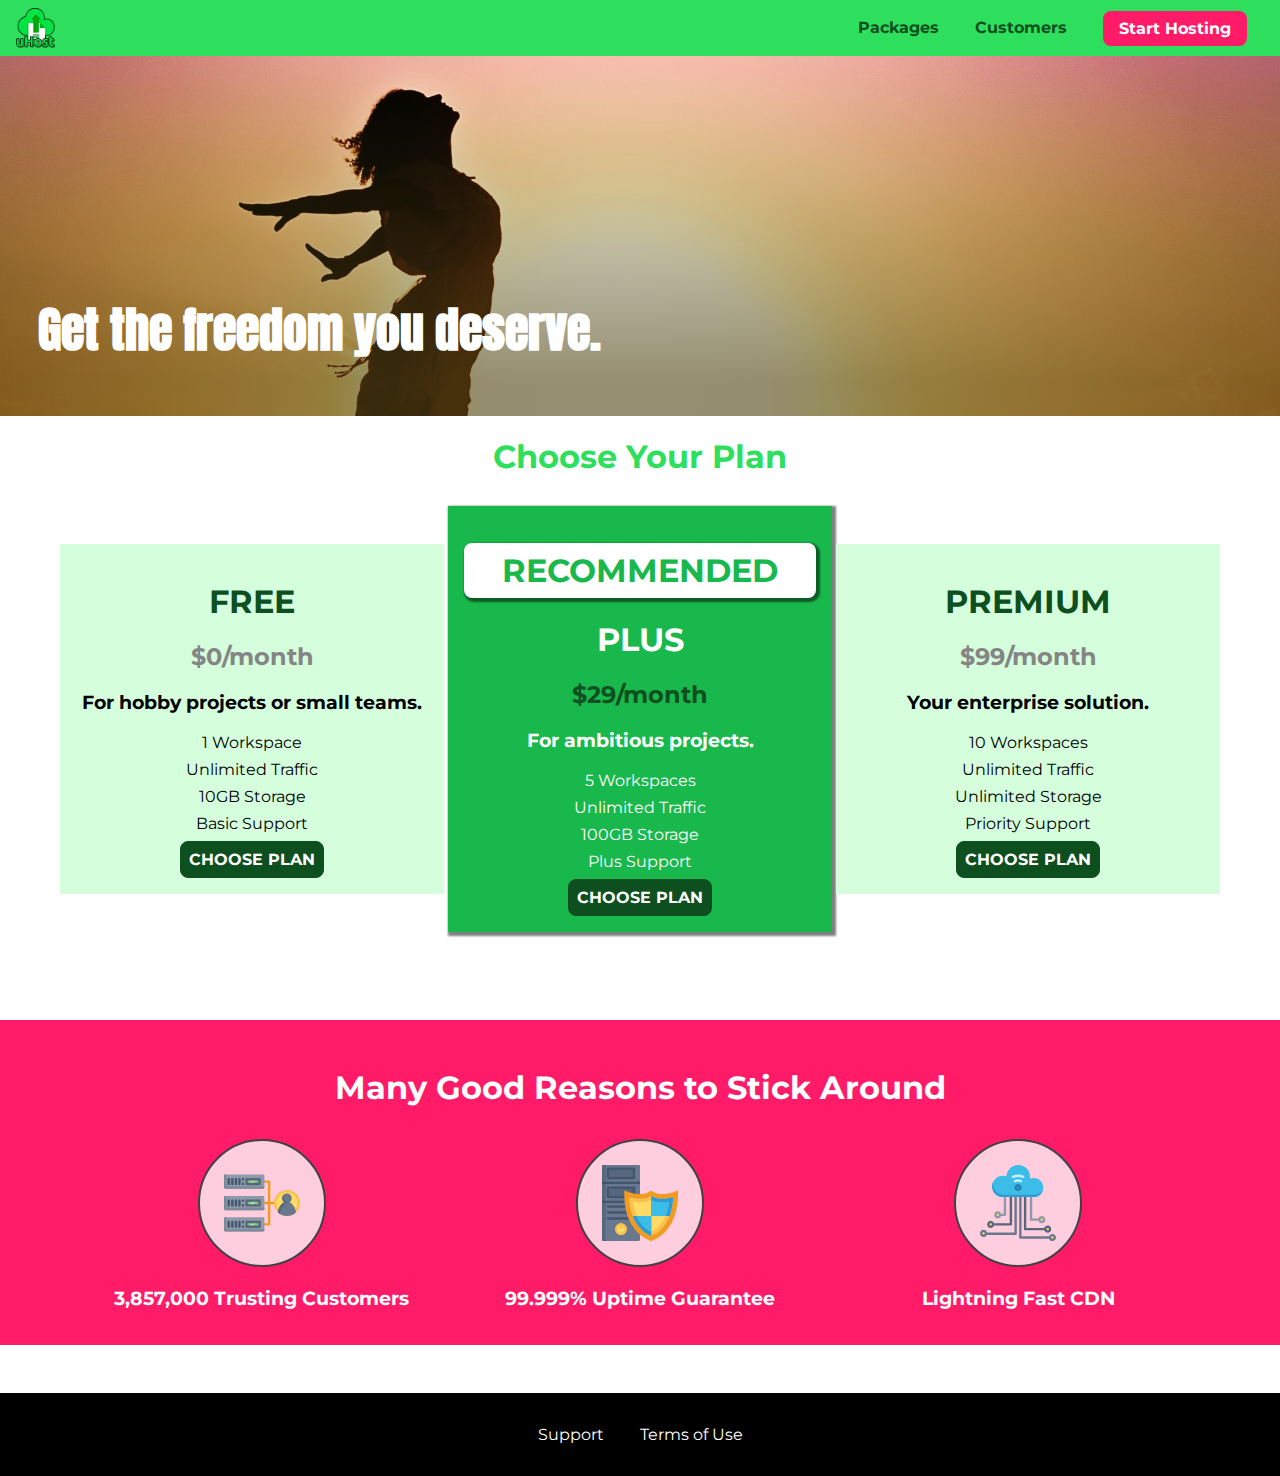
==== commit 7870ea96: "Working with google fonts" ====
--- a/index.html
+++ b/index.html
@@ -3,18 +3,9 @@
   <head>
     <meta charset="UTF-8" />
     <meta http-equiv="X-UA-Compatible" content="ie=edge" />
+    <meta name="viewport" content="width=device-width, initial-scale=1.0" />
     <title>uHost</title>
     <link rel="shortcut icon" href="favicon.png" />
-    <link rel="preconnect" href="https://fonts.googleapis.com" />
-    <link rel="preconnect" href="https://fonts.gstatic.com" crossorigin />
-    <link
-      href="https://fonts.googleapis.com/css2?family=Anton&display=swap"
-      rel="stylesheet"
-    />
-    <link
-      href="https://fonts.googleapis.com/css2?family=Montserrat:ital,wght@0,100..900;1,100..900&display=swap"
-      rel="stylesheet"
-    />
     <link rel="stylesheet" href="./shared.css" />
     <link rel="stylesheet" href="./main.css" />
   </head>
--- a/shared.css
+++ b/shared.css
@@ -1,3 +1,5 @@
+@import url("https://fonts.googleapis.com/css2?family=Anton&family=Montserrat:ital,wght@0,100..900;1,100..900&family=Roboto:ital,wght@0,100..900;1,100..900&display=swap");
+
 * {
   box-sizing: border-box;
 }
@@ -5,8 +7,11 @@
 body {
   font-family: "Montserrat", sans-serif;
   margin: 0;
-  /* overflow-x: hidden;
-  overflow-y: hidden; */
+}
+
+main {
+  min-height: calc(100vh - 3.5rem - 8rem);
+  margin-top: 3.5rem;
 }
 
 .backdrop {
@@ -61,8 +66,7 @@
   color: #0e4f1f;
   text-decoration: none;
   font-weight: bold;
-  font-size: 1.38rem;
-  height: 1.38rem;
+  height: 2.5rem;
   /* width: 20px; */
   display: inline-block;
   vertical-align: middle;
@@ -70,14 +74,11 @@
 
 .main-header__brand img {
   height: 100%;
-  width: 100%;
+  /* width: 100%; */
 }
 
 .main-nav {
-  display: inline-block;
-  text-align: right;
-  width: calc(100% - 122px);
-  vertical-align: middle;
+  display: none;
 }
 
 .main-nav__items {
@@ -96,13 +97,13 @@
   text-decoration: none;
   color: #0e4f1f;
   font-weight: bold;
-  padding: 0.18rem 0;
+  padding: 0.2rem 0;
 }
 
 .main-nav__item a:hover,
 .main-nav__item a:active {
   color: white;
-  border-bottom: 0.3rem solid white;
+  border-bottom: 5px solid white;
 }
 
 .main-nav__item--cta a,
@@ -122,6 +123,19 @@
   border: none;
 }
 
+@media (min-width: 40rem) {
+  .toggle-button {
+    display: none;
+  }
+
+  .main-nav {
+    display: inline-block;
+    text-align: right;
+    width: calc(100% - 44px);
+    vertical-align: middle;
+  }
+}
+
 .main-footer {
   background: black;
   padding: 2rem;
@@ -136,8 +150,8 @@
 }
 
 .main-footer__link {
-  display: inline-block;
-  margin: 0 1rem;
+  display: block;
+  margin: 1rem 0;
 }
 
 .main-footer__link a {
@@ -198,3 +212,21 @@
 .button:focus {
   outline: none;
 }
+
+.button[disabled] {
+  cursor: not-allowed;
+  border: #a1a1a1;
+  background: #ccc;
+  color: #a1a1a1;
+}
+
+.open {
+  display: block !important;
+}
+
+@media (min-width: 40rem) {
+  .main-footer__link {
+    display: inline-block;
+    margin: 0 1rem;
+  }
+}
--- a/main.css
+++ b/main.css
@@ -1,7 +1,6 @@
 #product-overview {
   background: linear-gradient(to top, rgba(80, 68, 18, 0.6) 10%, transparent),
-    url("images/freedom.jpg") left 10% bottom 70% / cover no-repeat border-box,
-    #ff1b68;
+    url("images/freedom.jpg") center/ cover no-repeat border-box, #ff1b68;
   /* background-image: url("freedom.jpg");
     background-size: cover;
     background-position: left 10% bottom 20%; */
@@ -12,14 +11,8 @@
   /* background-image: radial-gradient(ellipse farthest-corner at 20% 50%, red, blue 70%, green); */
   width: 100%;
   height: 33vh;
-  margin-top: 2.75rem;
   /* border: 5px dashed red; */
   position: relative;
-}
-
-.section-title {
-  color: #2ddf5c;
-  text-align: center;
 }
 
 #product-overview h1 {
@@ -30,9 +23,19 @@
   left: 3%;
 }
 
-.plan__list {
-  width: 80%;
-  margin: auto;
+@media (min-width: 40rem) and (min-height: 40rem) {
+  #product-overview {
+    height: 40vh;
+    background-position: 50% 25%;
+  }
+
+  #product-overview h1 {
+    font-size: 3rem;
+  }
+}
+
+.section-title {
+  color: #2ddf5c;
   text-align: center;
 }
 
@@ -40,16 +43,13 @@
   background: #d5ffdc;
   text-align: center;
   padding: 1rem;
-  margin: 0.5rem;
-  display: inline-block;
-  width: 30%;
-  vertical-align: middle;
+  margin: 0.5rem 0;
+  width: 100%;
 }
 
 .plan--highlighted {
   background: #19b84c;
   color: white;
-  box-shadow: 2px 2px 2px 2px rgba(0, 0, 0, 0.5);
 }
 
 .plan__annotation {
@@ -86,6 +86,25 @@
   margin: 0.5rem 0;
 }
 
+@media (min-width: 40rem) {
+  .plan__list {
+    width: 100%;
+    text-align: center;
+  }
+
+  .plan {
+    width: 30%;
+    display: inline-block;
+    vertical-align: middle;
+    min-width: 13rem;
+    max-width: 25rem;
+  }
+
+  .plan--highlighted {
+    box-shadow: 2px 2px 2px 2px rgba(0, 0, 0, 0.5);
+  }
+}
+
 #key-features {
   background: #ff1b68;
   margin-top: 5rem;
@@ -102,12 +121,6 @@
   margin: 0;
   padding: 0;
   text-align: center;
-}
-
-.key-feature {
-  display: inline-block;
-  width: 30%;
-  vertical-align: top;
 }
 
 .key-feature__image {
@@ -125,6 +138,15 @@
   font-weight: bold;
   color: white;
   font-size: 1.2rem;
+}
+
+@media (min-width: 40rem) {
+  .key-feature {
+    display: inline-block;
+    width: 30%;
+    max-width: 25rem;
+    vertical-align: top;
+  }
 }
 
 /* h1 {
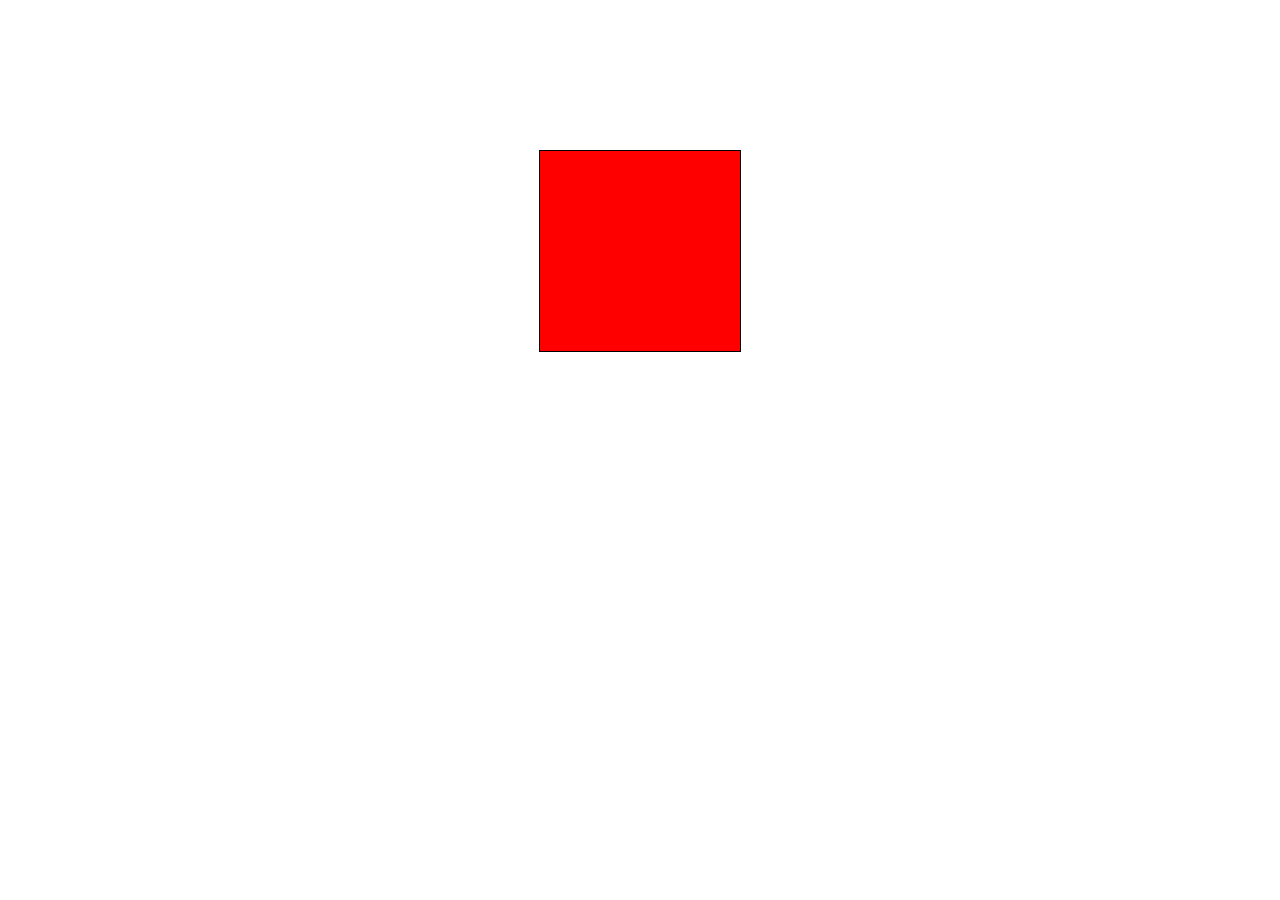
==== commit 6359d0cd: "init" ====
--- a/index.html
+++ b/index.html
@@ -1,530 +1,27 @@
 <!DOCTYPE html>
 <html lang="en">
-  <head>
-    <meta charset="UTF-8" />
-    <meta http-equiv="X-UA-Compatible" content="ie=edge" />
-    <meta name="viewport" content="width=device-width, initial-scale=1.0" />
-    <title>uHost</title>
-    <link rel="shortcut icon" href="favicon.png" />
-    <link rel="stylesheet" href="./shared.css" />
-    <link rel="stylesheet" href="./main.css" />
-  </head>
+<head>
+    <meta charset="UTF-8">
+    <meta name="viewport" content="width=device-width, initial-scale=1.0">
+    <meta http-equiv="X-UA-Compatible" content="ie=edge">
+    <title>CSS Course</title>
+    <link rel="stylesheet" href="main.css">
+</head>
+<body>
+    <div class="container">
+        <div class="box">
+        </div>
+    </div>
+</body>
+</html>
 
-  <body>
-    <div class="backdrop"></div>
-    <div class="modal">
-      <h1 class="modal__title">Do you want to continue?</h1>
-      <div class="modal__actions">
-        <a href="start-hosting/index.html" class="modal__action">Yes!</a>
-        <button class="modal__action modal__action--negative" type="button">
-          No!
-        </button>
-      </div>
-    </div>
-    <header class="main-header">
-      <div>
-        <button class="toggle-button">
-          <span class="toggle-button__bar"></span>
-          <span class="toggle-button__bar"></span>
-          <span class="toggle-button__bar"></span>
-        </button>
-        <a href="index.html" class="main-header__brand">
-          <img
-            src="images/uhost-icon.png"
-            alt="uHost - Your favorite hosting company"
-          />
-        </a>
-      </div>
-      <nav class="main-nav">
-        <ul class="main-nav__items">
-          <li class="main-nav__item">
-            <a href="packages/index.html">Packages</a>
-          </li>
-          <li class="main-nav__item">
-            <a href="customers/index.html">Customers</a>
-          </li>
-          <li class="main-nav__item main-nav__item--cta">
-            <a href="start-hosting/index.html">Start Hosting</a>
-          </li>
-        </ul>
-      </nav>
-    </header>
-    <nav class="mobile-nav">
-      <ul class="mobile-nav__items">
-        <li class="mobile-nav__item">
-          <a href="packages/index.html">Packages</a>
-        </li>
-        <li class="mobile-nav__item">
-          <a href="customers/index.html">Customers</a>
-        </li>
-        <li class="mobile-nav__item mobile-nav__item--cta">
-          <a href="start-hosting/index.html">Start Hosting</a>
-        </li>
-      </ul>
-    </nav>
 
-    <main>
-      <section id="product-overview">
-        <h1>Get the freedom you deserve.</h1>
-      </section>
-      <section id="plans">
-        <h1 class="section-title">Choose Your Plan</h1>
-        <div class="plan__list">
-          <article class="plan">
-            <h1 class="plan__title">FREE</h1>
-            <h2 class="plan__price">$0/month</h2>
-            <h3>For hobby projects or small teams.</h3>
-            <ul class="plan__features">
-              <li class="plan__feature">1 Workspace</li>
-              <li class="plan__feature">Unlimited Traffic</li>
-              <li class="plan__feature">10GB Storage</li>
-              <li class="plan__feature">Basic Support</li>
-            </ul>
-            <div>
-              <button class="button">CHOOSE PLAN</button>
-            </div>
-          </article>
-          <article class="plan plan--highlighted">
-            <h1 class="plan__annotation">RECOMMENDED</h1>
-            <h1 class="plan__title">PLUS</h1>
-            <h2 class="plan__price">$29/month</h2>
-            <h3>For ambitious projects.</h3>
-            <ul class="plan__features">
-              <li class="plan__feature">5 Workspaces</li>
-              <li class="plan__feature">Unlimited Traffic</li>
-              <li class="plan__feature">100GB Storage</li>
-              <li class="plan__feature">Plus Support</li>
-            </ul>
-            <div>
-              <button class="button">CHOOSE PLAN</button>
-            </div>
-          </article>
-          <article class="plan">
-            <h1 class="plan__title">PREMIUM</h1>
-            <h2 class="plan__price">$99/month</h2>
-            <h3>Your enterprise solution.</h3>
-            <ul class="plan__features">
-              <li class="plan__feature">10 Workspaces</li>
-              <li class="plan__feature">Unlimited Traffic</li>
-              <li class="plan__feature">Unlimited Storage</li>
-              <li class="plan__feature">Priority Support</li>
-            </ul>
-            <div>
-              <button class="button">CHOOSE PLAN</button>
-            </div>
-          </article>
-        </div>
-      </section>
-      <section id="key-features">
-        <h1 class="section-title">Many Good Reasons to Stick Around</h1>
-        <ul class="key-feature__list">
-          <li class="key-feature">
-            <div class="key-feature__image">
-              <svg viewBox="0 0 512 512">
-                <path
-                  style="fill: #f09b24"
-                  d="M344,248h-32V112c0-4.418-3.582-8-8-8h-40c-4.418,0-8,3.582-8,8s3.582,8,8,8h32v128h-32  c-4.418,0-8,3.582-8,8s3.582,8,8,8h32v128h-32c-4.418,0-8,3.582-8,8s3.582,8,8,8h40c4.418,0,8-3.582,8-8V264h32c4.418,0,8-3.582,8-8  S348.418,248,344,248z"
-                />
-                <path
-                  style="fill: #8e9aa9"
-                  d="M264,64H8c-4.418,0-8,3.582-8,8v80c0,4.418,3.582,8,8,8h256c4.418,0,8-3.582,8-8V72  C272,67.582,268.418,64,264,64z"
-                />
-                <path
-                  style="fill: #7c899b"
-                  d="M24,144c-4.418,0-8-3.582-8-8V64H8c-4.418,0-8,3.582-8,8v80c0,4.418,3.582,8,8,8h256  c4.418,0,8-3.582,8-8v-8H24z"
-                />
-                <rect
-                  x="152"
-                  y="96"
-                  style="fill: #b8e3a8"
-                  width="88"
-                  height="32"
-                />
-                <g>
-                  <polygon
-                    style="fill: #7ec97d"
-                    points="152,96 152,128 166,128 198,96  "
-                  />
-                  <polygon
-                    style="fill: #7ec97d"
-                    points="220,96 188,128 240,128 240,96  "
-                  />
-                </g>
-                <path
-                  style="fill: #56677e"
-                  d="M240,136h-88c-4.418,0-8-3.582-8-8V96c0-4.418,3.582-8,8-8h88c4.418,0,8,3.582,8,8v32  C248,132.418,244.418,136,240,136z M160,120h72v-16h-72V120z"
-                />
-                <g>
-                  <path
-                    style="fill: #435670"
-                    d="M32,136c-4.418,0-8-3.582-8-8V96c0-4.418,3.582-8,8-8s8,3.582,8,8v32C40,132.418,36.418,136,32,136z   "
-                  />
-                  <path
-                    style="fill: #435670"
-                    d="M56,136c-4.418,0-8-3.582-8-8V96c0-4.418,3.582-8,8-8s8,3.582,8,8v32C64,132.418,60.418,136,56,136z   "
-                  />
-                  <path
-                    style="fill: #435670"
-                    d="M80,136c-4.418,0-8-3.582-8-8V96c0-4.418,3.582-8,8-8s8,3.582,8,8v32C88,132.418,84.418,136,80,136z   "
-                  />
-                  <path
-                    style="fill: #435670"
-                    d="M104,136c-4.418,0-8-3.582-8-8V96c0-4.418,3.582-8,8-8s8,3.582,8,8v32   C112,132.418,108.418,136,104,136z"
-                  />
-                  <path
-                    style="fill: #435670"
-                    d="M128,105c-4.418,0-8-3.582-8-8v-1c0-4.418,3.582-8,8-8s8,3.582,8,8v1   C136,101.418,132.418,105,128,105z"
-                  />
-                  <path
-                    style="fill: #435670"
-                    d="M128,136c-4.418,0-8-3.582-8-8v-1c0-4.418,3.582-8,8-8s8,3.582,8,8v1   C136,132.418,132.418,136,128,136z"
-                  />
-                </g>
-                <path
-                  style="fill: #8e9aa9"
-                  d="M264,208H8c-4.418,0-8,3.582-8,8v80c0,4.418,3.582,8,8,8h256c4.418,0,8-3.582,8-8v-80  C272,211.582,268.418,208,264,208z"
-                />
-                <path
-                  style="fill: #7c899b"
-                  d="M24,288c-4.418,0-8-3.582-8-8v-72H8c-4.418,0-8,3.582-8,8v80c0,4.418,3.582,8,8,8h256  c4.418,0,8-3.582,8-8v-8H24z"
-                />
-                <rect
-                  x="152"
-                  y="240"
-                  style="fill: #b8e3a8"
-                  width="88"
-                  height="32"
-                />
-                <g>
-                  <polygon
-                    style="fill: #7ec97d"
-                    points="152,240 152,272 166,272 198,240  "
-                  />
-                  <polygon
-                    style="fill: #7ec97d"
-                    points="220,240 188,272 240,272 240,240  "
-                  />
-                </g>
-                <path
-                  style="fill: #56677e"
-                  d="M240,280h-88c-4.418,0-8-3.582-8-8v-32c0-4.418,3.582-8,8-8h88c4.418,0,8,3.582,8,8v32  C248,276.418,244.418,280,240,280z M160,264h72v-16h-72V264z"
-                />
-                <g>
-                  <path
-                    style="fill: #435670"
-                    d="M32,280c-4.418,0-8-3.582-8-8v-32c0-4.418,3.582-8,8-8s8,3.582,8,8v32C40,276.418,36.418,280,32,280   z"
-                  />
-                  <path
-                    style="fill: #435670"
-                    d="M56,280c-4.418,0-8-3.582-8-8v-32c0-4.418,3.582-8,8-8s8,3.582,8,8v32C64,276.418,60.418,280,56,280   z"
-                  />
-                  <path
-                    style="fill: #435670"
-                    d="M80,280c-4.418,0-8-3.582-8-8v-32c0-4.418,3.582-8,8-8s8,3.582,8,8v32C88,276.418,84.418,280,80,280   z"
-                  />
-                  <path
-                    style="fill: #435670"
-                    d="M104,280c-4.418,0-8-3.582-8-8v-32c0-4.418,3.582-8,8-8s8,3.582,8,8v32   C112,276.418,108.418,280,104,280z"
-                  />
-                  <path
-                    style="fill: #435670"
-                    d="M128,249c-4.418,0-8-3.582-8-8v-1c0-4.418,3.582-8,8-8s8,3.582,8,8v1   C136,245.418,132.418,249,128,249z"
-                  />
-                  <path
-                    style="fill: #435670"
-                    d="M128,280c-4.418,0-8-3.582-8-8v-1c0-4.418,3.582-8,8-8s8,3.582,8,8v1   C136,276.418,132.418,280,128,280z"
-                  />
-                </g>
-                <path
-                  style="fill: #8e9aa9"
-                  d="M264,352H8c-4.418,0-8,3.582-8,8v80c0,4.418,3.582,8,8,8h256c4.418,0,8-3.582,8-8v-80  C272,355.582,268.418,352,264,352z"
-                />
-                <path
-                  style="fill: #7c899b"
-                  d="M24,432c-4.418,0-8-3.582-8-8v-72H8c-4.418,0-8,3.582-8,8v80c0,4.418,3.582,8,8,8h256  c4.418,0,8-3.582,8-8v-8H24z"
-                />
-                <rect
-                  x="152"
-                  y="384"
-                  style="fill: #b8e3a8"
-                  width="88"
-                  height="32"
-                />
-                <g>
-                  <polygon
-                    style="fill: #7ec97d"
-                    points="152,384 152,416 166,416 198,384  "
-                  />
-                  <polygon
-                    style="fill: #7ec97d"
-                    points="220,384 188,416 240,416 240,384  "
-                  />
-                </g>
-                <path
-                  style="fill: #56677e"
-                  d="M240,424h-88c-4.418,0-8-3.582-8-8v-32c0-4.418,3.582-8,8-8h88c4.418,0,8,3.582,8,8v32  C248,420.418,244.418,424,240,424z M160,408h72v-16h-72V408z"
-                />
-                <g>
-                  <path
-                    style="fill: #435670"
-                    d="M32,424c-4.418,0-8-3.582-8-8v-32c0-4.418,3.582-8,8-8s8,3.582,8,8v32C40,420.418,36.418,424,32,424   z"
-                  />
-                  <path
-                    style="fill: #435670"
-                    d="M56,424c-4.418,0-8-3.582-8-8v-32c0-4.418,3.582-8,8-8s8,3.582,8,8v32C64,420.418,60.418,424,56,424   z"
-                  />
-                  <path
-                    style="fill: #435670"
-                    d="M80,424c-4.418,0-8-3.582-8-8v-32c0-4.418,3.582-8,8-8s8,3.582,8,8v32C88,420.418,84.418,424,80,424   z"
-                  />
-                  <path
-                    style="fill: #435670"
-                    d="M104,424c-4.418,0-8-3.582-8-8v-32c0-4.418,3.582-8,8-8s8,3.582,8,8v32   C112,420.418,108.418,424,104,424z"
-                  />
-                  <path
-                    style="fill: #435670"
-                    d="M128,393c-4.418,0-8-3.582-8-8v-1c0-4.418,3.582-8,8-8s8,3.582,8,8v1   C136,389.418,132.418,393,128,393z"
-                  />
-                  <path
-                    style="fill: #435670"
-                    d="M128,424c-4.418,0-8-3.582-8-8v-1c0-4.418,3.582-8,8-8s8,3.582,8,8v1   C136,420.418,132.418,424,128,424z"
-                  />
-                </g>
-                <path
-                  style="fill: #f7c14d"
-                  d="M424,168c-48.523,0-88,39.477-88,88s39.477,88,88,88s88-39.477,88-88S472.523,168,424,168z"
-                />
-                <path
-                  style="fill: #ffdb66"
-                  d="M424,184c-39.701,0-72,32.299-72,72s32.299,72,72,72s72-32.299,72-72S463.701,184,424,184z"
-                />
-                <path
-                  style="fill: #69788d"
-                  d="M484.893,314.16C476.393,274.588,451.922,248,424,248s-52.393,26.588-60.893,66.16  c-0.605,2.82,0.354,5.749,2.511,7.664C381.731,336.124,402.465,344,424,344s42.269-7.876,58.381-22.176  C484.539,319.909,485.498,316.98,484.893,314.16z"
-                />
-                <path
-                  style="fill: #56677e"
-                  d="M434.053,249.171C430.768,248.403,427.411,248,424,248c-27.922,0-52.393,26.588-60.893,66.16  c-0.605,2.82,0.354,5.749,2.511,7.664c3.383,3.002,6.979,5.703,10.734,8.125C384.904,286.243,407.373,255.378,434.053,249.171z"
-                />
-                <path
-                  style="fill: #69788d"
-                  d="M424,192c-17.645,0-32,14.355-32,32s14.355,32,32,32s32-14.355,32-32S441.645,192,424,192z"
-                />
-                <path
-                  style="fill: #56677e"
-                  d="M432,248c-17.645,0-32-14.355-32-32c0-6.783,2.128-13.076,5.742-18.258  C397.444,203.53,392,213.138,392,224c0,17.645,14.355,32,32,32c10.862,0,20.471-5.444,26.258-13.742  C445.076,245.872,438.783,248,432,248z"
-                />
-              </svg>
-            </div>
-            <p class="key-feature__description">3,857,000 Trusting Customers</p>
-          </li>
-          <li class="key-feature">
-            <div class="key-feature__image">
-              <svg viewBox="0 0 512 512">
-                <path
-                  style="fill: #69788d"
-                  d="M248,0H8C3.582,0,0,3.582,0,8v496c0,4.418,3.582,8,8,8h240c4.418,0,8-3.582,8-8V8  C256,3.582,252.418,0,248,0z"
-                />
-                <path
-                  style="fill: #56677e"
-                  d="M24,504V8c0-4.418,3.582-8,8-8H8C3.582,0,0,3.582,0,8v496c0,4.418,3.582,8,8,8h24  C27.582,512,24,508.418,24,504z"
-                />
-                <g>
-                  <rect
-                    x="0"
-                    y="112"
-                    style="fill: #435670"
-                    width="256"
-                    height="16"
-                  />
-                  <rect
-                    x="0"
-                    y="240"
-                    style="fill: #435670"
-                    width="256"
-                    height="16"
-                  />
-                </g>
-                <path
-                  style="fill: #f7c14d"
-                  d="M128,392c-22.056,0-40,17.944-40,40s17.944,40,40,40s40-17.944,40-40S150.056,392,128,392z"
-                />
-                <path
-                  style="fill: #ffdb66"
-                  d="M128,408c-13.233,0-24,10.767-24,24s10.767,24,24,24s24-10.767,24-24S141.233,408,128,408z"
-                />
-                <path
-                  style="fill: #f7c14d"
-                  d="M128,392c-2.739,0-5.414,0.278-8,0.805V424c0,4.418,3.582,8,8,8c4.418,0,8-3.582,8-8v-31.195  C133.414,392.278,130.739,392,128,392z"
-                />
-                <g>
-                  <path
-                    style="fill: #435670"
-                    d="M216,288H40c-4.418,0-8-3.582-8-8s3.582-8,8-8h176c4.418,0,8,3.582,8,8S220.418,288,216,288z"
-                  />
-                  <path
-                    style="fill: #435670"
-                    d="M216,328H40c-4.418,0-8-3.582-8-8s3.582-8,8-8h176c4.418,0,8,3.582,8,8S220.418,328,216,328z"
-                  />
-                  <path
-                    style="fill: #435670"
-                    d="M216,368H40c-4.418,0-8-3.582-8-8s3.582-8,8-8h176c4.418,0,8,3.582,8,8S220.418,368,216,368z"
-                  />
-                  <path
-                    style="fill: #435670"
-                    d="M216,16H40c-4.418,0-8,3.582-8,8v64c0,4.418,3.582,8,8,8h176c4.418,0,8-3.582,8-8V24   C224,19.582,220.418,16,216,16z"
-                  />
-                </g>
-                <rect
-                  x="48"
-                  y="32"
-                  style="fill: #56677e"
-                  width="160"
-                  height="48"
-                />
-                <path
-                  style="fill: #435670"
-                  d="M216,144H40c-4.418,0-8,3.582-8,8v64c0,4.418,3.582,8,8,8h176c4.418,0,8-3.582,8-8v-64  C224,147.582,220.418,144,216,144z"
-                />
-                <rect
-                  x="48"
-                  y="160"
-                  style="fill: #56677e"
-                  width="160"
-                  height="48"
-                />
-                <path
-                  style="fill: #f09b24"
-                  d="M511.747,180.237c-0.194-6.537-8.107-10.107-13.135-5.894c-5.6,4.693-42.904,21.282-98.514,21.282  c-33.45,0-64.625-20.999-64.929-21.206c-2.9-1.991-6.764-1.85-9.512,0.346c-2.677,2.135-27.201,20.86-63.793,20.86  c-55.607,0-92.914-16.589-98.515-21.282c-5.028-4.211-12.941-0.645-13.135,5.894c-1.634,54.834,4.655,105.941,18.693,151.903  c12.096,39.604,29.759,74.047,52.497,102.373c27.538,34.304,62.743,59.882,104.66,76.045c3.069,1.918,6.757,1.921,9.83,0  c41.917-16.163,77.122-41.741,104.66-76.045c22.738-28.326,40.401-62.77,52.497-102.373  C507.092,286.179,513.381,235.071,511.747,180.237z"
-                />
-                <path
-                  style="fill: #f7c14d"
-                  d="M476.21,221.226c-1.953-1.631-4.568-2.235-7.036-1.628c-21.686,5.327-44.926,8.028-69.075,8.028  c-25.926,0-49.633-8.975-64.955-16.504c-2.307-1.134-5.016-1.091-7.284,0.116c-14.059,7.477-36.919,16.388-65.994,16.388  c-24.153,0-47.394-2.701-69.075-8.028c-5.155-1.268-10.221,2.966-9.894,8.261c2.077,33.693,7.668,65.635,16.616,94.935  c22.774,74.565,66.139,126.334,128.888,153.868c2.032,0.891,4.397,0.891,6.43,0c61.777-27.107,104.716-78.876,127.62-153.868  c8.948-29.3,14.539-61.241,16.616-94.935C479.224,225.319,478.163,222.856,476.21,221.226z"
-                />
-                <path
-                  style="fill: #ffdb66"
-                  d="M331.609,451.727c-52.604-25.289-89.304-70.987-109.144-135.944  c-6.532-21.39-11.162-44.336-13.82-68.447c17.133,2.852,34.952,4.291,53.22,4.291c29.394,0,53.376-7.793,69.978-15.561  c17.44,7.736,41.656,15.561,68.256,15.561c18.267,0,36.085-1.439,53.219-4.291c-2.659,24.112-7.288,47.06-13.82,68.448  C419.545,381.108,383.27,426.805,331.609,451.727z"
-                />
-                <g>
-                  <path
-                    style="fill: #2c9dd4"
-                    d="M479.066,227.858c0.157-2.539-0.903-5.002-2.856-6.633s-4.568-2.235-7.036-1.628   c-21.686,5.327-44.926,8.028-69.075,8.028c-25.926,0-49.633-8.975-64.955-16.504c-1.057-0.52-2.2-0.78-3.345-0.806l-0.072,133.351   h123.601c2.556-6.746,4.933-13.702,7.123-20.874C471.398,293.493,476.989,261.552,479.066,227.858z"
-                  />
-                  <path
-                    style="fill: #2c9dd4"
-                    d="M206.658,343.667c24.153,63.42,65.028,108.108,121.743,132.995c1.031,0.452,2.147,0.673,3.263,0.666   l0.063-133.661H206.658z"
-                  />
-                </g>
-                <g>
-                  <path
-                    style="fill: #3cbde8"
-                    d="M439.497,315.783c6.532-21.389,11.161-44.336,13.82-68.448c-17.134,2.852-34.952,4.291-53.219,4.291   c-26.6,0-50.815-7.824-68.256-15.561l-0.116,107.601h97.758C433.179,334.807,436.524,325.518,439.497,315.783z"
-                  />
-                  <path
-                    style="fill: #3cbde8"
-                    d="M232.523,343.667c21.144,50.298,54.363,86.56,99.087,108.06l0.117-108.06H232.523z"
-                  />
-                </g>
-              </svg>
-            </div>
-            <p class="key-feature__description">99.999% Uptime Guarantee</p>
-          </li>
-          <li class="key-feature">
-            <div class="key-feature__image">
-              <svg viewBox="0 0 512 512">
-                <path
-                  style="fill: #8e9aa9"
-                  d="M168,200c-4.418,0-8,3.582-8,8v120h-17.376c-3.302-9.311-12.194-16-22.624-16  c-13.234,0-24,10.767-24,24s10.766,24,24,24c10.429,0,19.321-6.689,22.624-16H168c4.418,0,8-3.582,8-8V208  C176,203.582,172.418,200,168,200z"
-                />
-                <path
-                  style="fill: #ffdb66"
-                  d="M120,328c-4.411,0-8,3.589-8,8s3.589,8,8,8s8-3.589,8-8S124.411,328,120,328z"
-                />
-                <path
-                  style="fill: #56677e"
-                  d="M208,200c-4.418,0-8,3.582-8,8v184H94.624C91.322,382.689,82.43,376,72,376  c-13.234,0-24,10.767-24,24s10.766,24,24,24c10.429,0,19.321-6.689,22.624-16H208c4.418,0,8-3.582,8-8V208  C216,203.582,212.418,200,208,200z"
-                />
-                <path
-                  style="fill: #ffdb66"
-                  d="M72,392c-4.411,0-8,3.589-8,8s3.589,8,8,8s8-3.589,8-8S76.411,392,72,392z"
-                />
-                <path
-                  style="fill: #69788d"
-                  d="M240,208c-4.418,0-8,3.582-8,8v239H47.24c-2.671-10.34-12.078-18-23.24-18c-13.234,0-24,10.767-24,24  s10.766,24,24,24c9.666,0,18.009-5.747,21.809-14H240c4.418,0,8-3.582,8-8V216C248,211.582,244.418,208,240,208z"
-                />
-                <path
-                  style="fill: #ffdb66"
-                  d="M24,453c-4.411,0-8,3.589-8,8s3.589,8,8,8s8-3.589,8-8S28.411,453,24,453z"
-                />
-                <path
-                  style="fill: #69788d"
-                  d="M488,464c-10.429,0-19.321,6.689-22.624,16H280V208c0-4.418-3.582-8-8-8s-8,3.582-8,8v280  c0,4.418,3.582,8,8,8h193.376c3.302,9.311,12.194,16,22.624,16c13.234,0,24-10.767,24-24S501.234,464,488,464z"
-                />
-                <path
-                  style="fill: #ffdb66"
-                  d="M488,480c-4.411,0-8,3.589-8,8s3.589,8,8,8s8-3.589,8-8S492.411,480,488,480z"
-                />
-                <path
-                  style="fill: #56677e"
-                  d="M456,408c-10.429,0-19.321,6.689-22.624,16H312V208c0-4.418-3.582-8-8-8s-8,3.582-8,8v224  c0,4.418,3.582,8,8,8h129.376c3.302,9.311,12.194,16,22.624,16c13.234,0,24-10.767,24-24S469.234,408,456,408z"
-                />
-                <path
-                  style="fill: #ffdb66"
-                  d="M456,424c-4.411,0-8,3.589-8,8s3.589,8,8,8s8-3.589,8-8S460.411,424,456,424z"
-                />
-                <path
-                  style="fill: #8e9aa9"
-                  d="M416,344c-10.429,0-19.321,6.689-22.624,16H352V208c0-4.418-3.582-8-8-8s-8,3.582-8,8v160  c0,4.418,3.582,8,8,8h49.376c3.302,9.311,12.194,16,22.624,16c13.234,0,24-10.767,24-24S429.234,344,416,344z"
-                />
-                <path
-                  style="fill: #ffdb66"
-                  d="M416,360c-4.411,0-8,3.589-8,8s3.589,8,8,8s8-3.589,8-8S420.411,360,416,360z"
-                />
-                <path
-                  style="fill: #3cbde8"
-                  d="M362,88c-8.741,0-17.231,1.751-25.06,5.085C337.646,88.797,338,84.43,338,80  c0-44.112-35.888-80-80-80c-42.823,0-77.895,33.816-79.909,76.149C170.393,73.415,162.244,72,154,72c-39.701,0-72,32.299-72,72  s32.299,72,72,72h208c35.29,0,64-28.71,64-64S397.29,88,362,88z"
-                />
-                <path
-                  style="fill: #2c9dd4"
-                  d="M368,200H160c-39.701,0-72-32.299-72-72c0-5.863,0.721-11.559,2.05-17.019  C84.918,120.88,82,132.102,82,144c0,39.701,32.299,72,72,72h208c30.389,0,55.88-21.296,62.379-49.743  C413.565,186.327,392.352,200,368,200z"
-                />
-                <path
-                  style="fill: #2a7db5"
-                  d="M256,128c-13.234,0-24,10.767-24,24s10.766,24,24,24c13.233,0,24-10.767,24-24S269.233,128,256,128z"
-                />
-                <path
-                  style="fill: #2c9dd4"
-                  d="M256,144c-4.411,0-8,3.589-8,8s3.589,8,8,8c4.411,0,8-3.589,8-8S260.411,144,256,144z"
-                />
-                <g>
-                  <path
-                    style="fill: #c5f1fa"
-                    d="M221.755,87.695c-2.994,0-5.864-1.688-7.233-4.572c-1.894-3.991-0.194-8.763,3.798-10.657   C230.157,66.849,242.834,64,256,64c13.166,0,25.844,2.849,37.68,8.466c3.992,1.895,5.692,6.666,3.798,10.657   s-6.666,5.692-10.657,3.798C277.144,82.328,266.774,80,256,80c-10.774,0-21.144,2.328-30.821,6.921   C224.072,87.446,222.904,87.695,221.755,87.695z"
-                  />
-                  <path
-                    style="fill: #c5f1fa"
-                    d="M276.545,116.618c-1.148,0-2.316-0.249-3.424-0.774C267.745,113.293,261.985,112,256,112   c-5.985,0-11.745,1.293-17.121,3.844c-3.991,1.895-8.763,0.192-10.657-3.798c-1.894-3.992-0.193-8.764,3.798-10.657   C239.557,97.813,247.625,96,256,96c8.376,0,16.444,1.813,23.98,5.389c3.991,1.894,5.692,6.665,3.798,10.657   C282.41,114.93,279.539,116.618,276.545,116.618z"
-                  />
-                </g>
-              </svg>
-            </div>
-            <p class="key-feature__description">Lightning Fast CDN</p>
-          </li>
-        </ul>
-      </section>
-    </main>
-    <footer class="main-footer">
-      <nav>
-        <ul class="main-footer__links">
-          <li class="main-footer__link">
-            <a href="#">Support</a>
-          </li>
-          <li class="main-footer__link">
-            <a href="#">Terms of Use</a>
-          </li>
-        </ul>
-      </nav>
-    </footer>
-    <script src="shared.js"></script>
-  </body>
-</html>
+
+
+
+
+
+
+
+
+
--- a/main.css
+++ b/main.css
@@ -1,203 +1,12 @@
-#product-overview {
-  background: linear-gradient(to top, rgba(80, 68, 18, 0.6) 10%, transparent),
-    url("images/freedom.jpg") center/ cover no-repeat border-box, #ff1b68;
-  /* background-image: url("freedom.jpg");
-    background-size: cover;
-    background-position: left 10% bottom 20%; */
-  /* background-repeat: no-repeat;
-    background-origin: border-box;
-    background-clip: border-box; */
-  /* background-image: linear-gradient(180deg, red 70%, blue 60%, rgba(0,0,0,0.5)); */
-  /* background-image: radial-gradient(ellipse farthest-corner at 20% 50%, red, blue 70%, green); */
-  width: 100%;
-  height: 33vh;
-  /* border: 5px dashed red; */
-  position: relative;
+.container {
+    margin: 150px auto;
+    border: 1px solid black;
+    width: 200px;
+    height: 200px;
 }
 
-#product-overview h1 {
-  color: white;
-  font-family: "Anton", sans-serif;
-  position: absolute;
-  bottom: 5%;
-  left: 3%;
-}
-
-@media (min-width: 40rem) and (min-height: 40rem) {
-  #product-overview {
-    height: 40vh;
-    background-position: 50% 25%;
-  }
-
-  #product-overview h1 {
-    font-size: 3rem;
-  }
-}
-
-.section-title {
-  color: #2ddf5c;
-  text-align: center;
-}
-
-.plan {
-  background: #d5ffdc;
-  text-align: center;
-  padding: 1rem;
-  margin: 0.5rem 0;
-  width: 100%;
-}
-
-.plan--highlighted {
-  background: #19b84c;
-  color: white;
-}
-
-.plan__annotation {
-  background: white;
-  color: #19b84c;
-  padding: 0.5rem;
-  box-shadow: 2px 2px 2px 2px rgba(0, 0, 0, 0.5);
-  border-radius: 8px;
-}
-
-.plan__title {
-  color: #0e4f1f;
-}
-
-.plan__price {
-  color: #858585;
-}
-
-.plan--highlighted .plan__title {
-  color: white;
-}
-
-.plan--highlighted .plan__price {
-  color: #0e4f1f;
-}
-
-.plan__features {
-  list-style: none;
-  margin: 0;
-  padding: 0;
-}
-
-.plan__feature {
-  margin: 0.5rem 0;
-}
-
-@media (min-width: 40rem) {
-  .plan__list {
+.box {
+    background: red;
     width: 100%;
-    text-align: center;
-  }
-
-  .plan {
-    width: 30%;
-    display: inline-block;
-    vertical-align: middle;
-    min-width: 13rem;
-    max-width: 25rem;
-  }
-
-  .plan--highlighted {
-    box-shadow: 2px 2px 2px 2px rgba(0, 0, 0, 0.5);
-  }
-}
-
-#key-features {
-  background: #ff1b68;
-  margin-top: 5rem;
-  padding: 1rem;
-}
-
-#key-features .section-title {
-  color: white;
-  margin: 2rem;
-}
-
-.key-feature__list {
-  list-style: none;
-  margin: 0;
-  padding: 0;
-  text-align: center;
-}
-
-.key-feature__image {
-  background: #ffcede;
-  width: 128px;
-  height: 128px;
-  border: 2px solid #424242;
-  border-radius: 50%;
-  margin: auto;
-  padding: 1.5rem;
-}
-
-.key-feature__description {
-  text-align: center;
-  font-weight: bold;
-  color: white;
-  font-size: 1.2rem;
-}
-
-@media (min-width: 40rem) {
-  .key-feature {
-    display: inline-block;
-    width: 30%;
-    max-width: 25rem;
-    vertical-align: top;
-  }
-}
-
-/* h1 {
-    font-family: sans-serif;
-} */
-
-.modal {
-  position: fixed;
-  display: none;
-  z-index: 200;
-  top: 20%;
-  left: 30%;
-  width: 40%;
-  background: white;
-  padding: 1rem;
-  border: 1px solid #ccc;
-  box-shadow: 1px 1px 1px rgba(0, 0, 0, 0.5);
-}
-
-.modal__title {
-  text-align: center;
-  margin: 0 0 1rem 0;
-}
-
-.modal__actions {
-  text-align: center;
-}
-
-.modal__action {
-  border: 1px solid #0e4f1f;
-  background: #0e4f1f;
-  text-decoration: none;
-  color: white;
-  font: inherit;
-  padding: 0.5rem 1rem;
-  cursor: pointer;
-}
-
-.modal__action:hover,
-.modal__action:active {
-  background: #2ddf5c;
-  border-color: #2ddf5c;
-}
-
-.modal__action--negative {
-  background: red;
-  border-color: red;
-}
-
-.modal__action--negative:hover,
-.modal__action--negative:active {
-  background: #ff5454;
-  border-color: #ff5454;
-}
+    height: 100%;
+}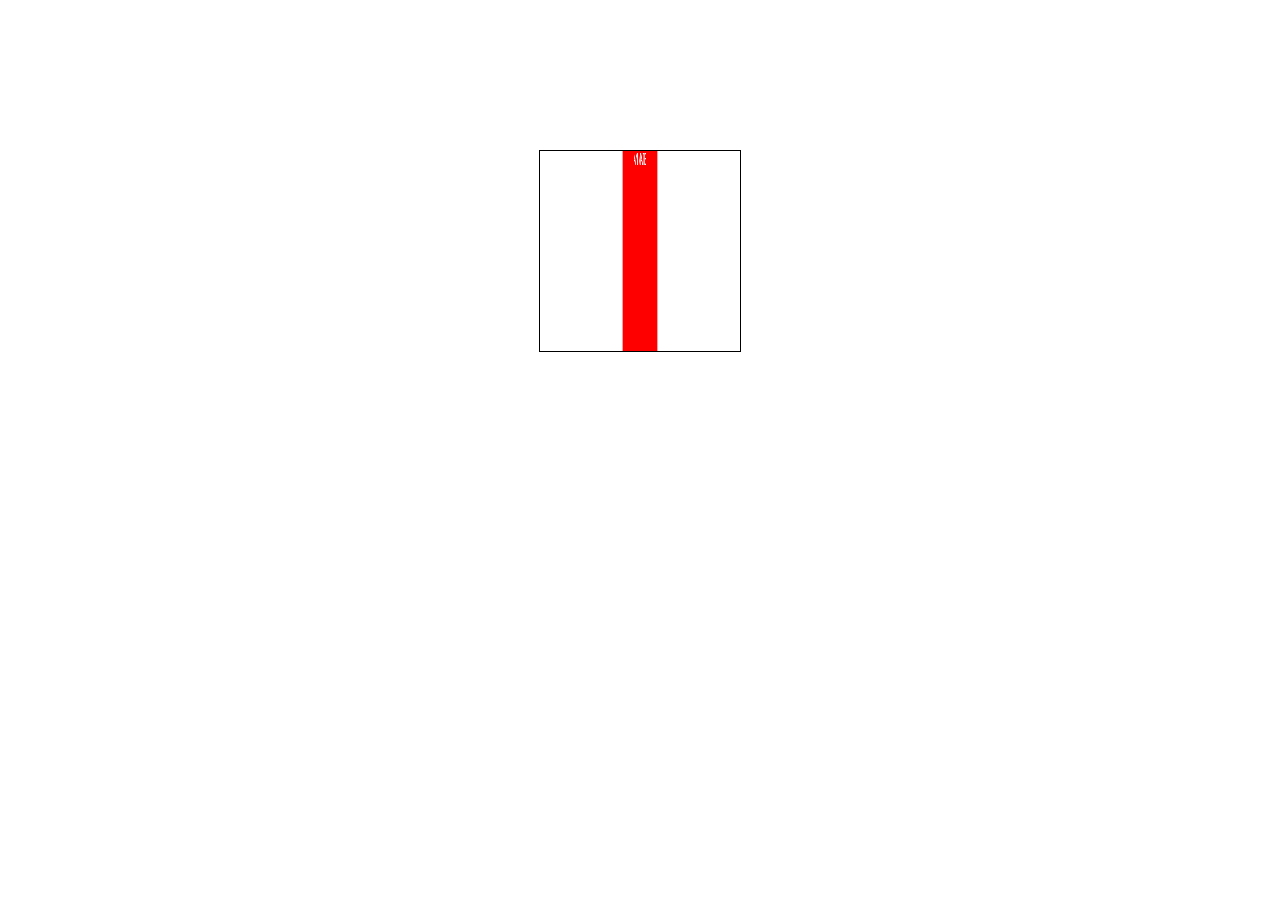
==== commit e461299d: "Rotating elements in 3D dimensions" ====
--- a/index.html
+++ b/index.html
@@ -1,27 +1,15 @@
 <!DOCTYPE html>
 <html lang="en">
-<head>
-    <meta charset="UTF-8">
-    <meta name="viewport" content="width=device-width, initial-scale=1.0">
-    <meta http-equiv="X-UA-Compatible" content="ie=edge">
+  <head>
+    <meta charset="UTF-8" />
+    <meta name="viewport" content="width=device-width, initial-scale=1.0" />
+    <meta http-equiv="X-UA-Compatible" content="ie=edge" />
     <title>CSS Course</title>
-    <link rel="stylesheet" href="main.css">
-</head>
-<body>
+    <link rel="stylesheet" href="main.css" />
+  </head>
+  <body>
     <div class="container">
-        <div class="box">
-        </div>
+      <div class="box">ANIMATE</div>
     </div>
-</body>
+  </body>
 </html>
-
-
-
-
-
-
-
-
-
-
-
--- a/main.css
+++ b/main.css
@@ -1,12 +1,16 @@
 .container {
-    margin: 150px auto;
-    border: 1px solid black;
-    width: 200px;
-    height: 200px;
+  margin: 150px auto;
+  border: 1px solid black;
+  width: 200px;
+  height: 200px;
 }
 
 .box {
-    background: red;
-    width: 100%;
-    height: 100%;
-}+  background: red;
+  width: 100%;
+  height: 100%;
+  transform: rotateX(0deg) rotateY(80deg);
+  color: white;
+  font-family: sans-serif;
+  text-align: center;
+}
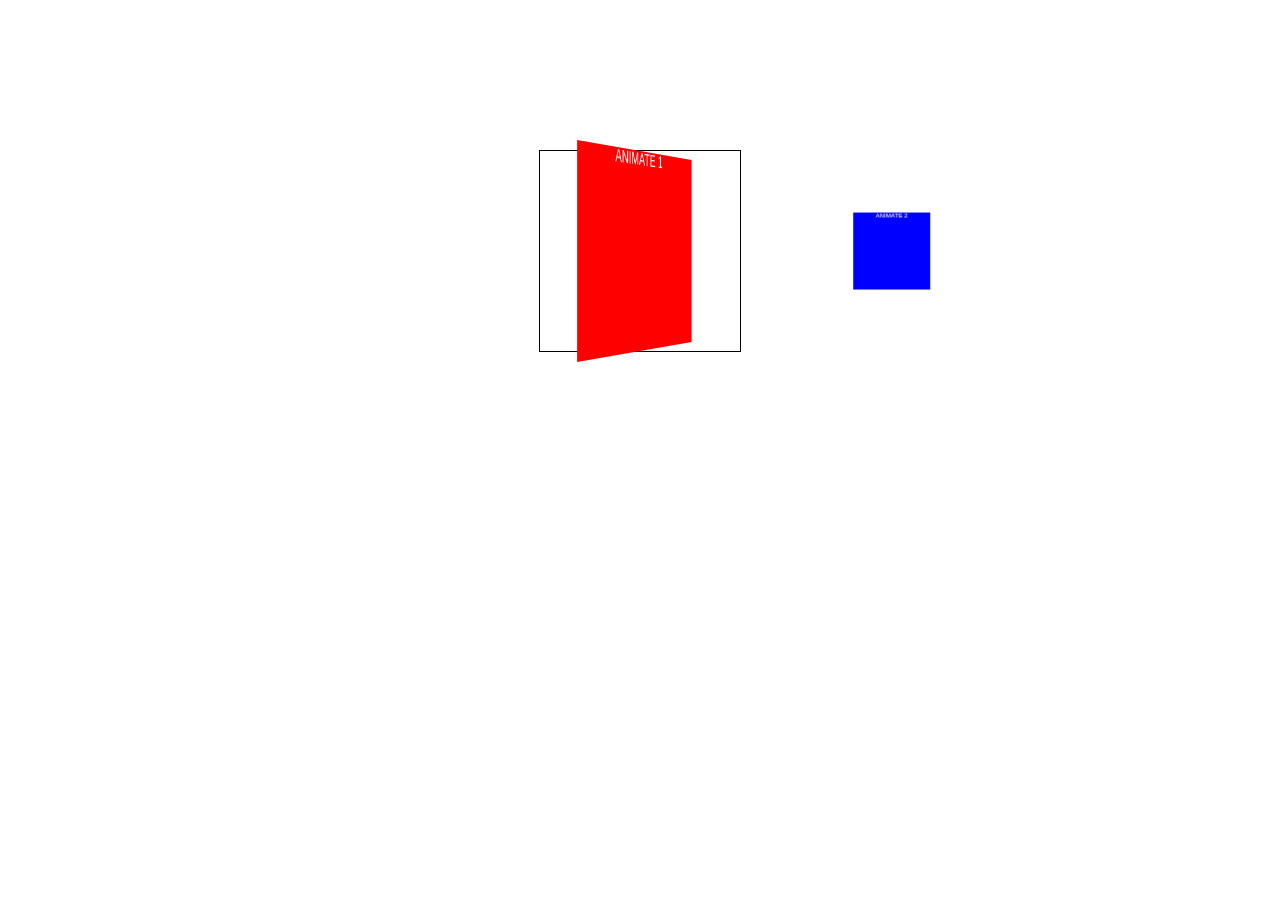
==== commit e4631bc7: "Moving elements along the Z-Axis with 'translateZ'" ====
--- a/index.html
+++ b/index.html
@@ -9,7 +9,8 @@
   </head>
   <body>
     <div class="container">
-      <div class="box">ANIMATE</div>
+      <div class="box1">ANIMATE 1</div>
+      <div class="box2">ANIMATE 2</div>
     </div>
   </body>
 </html>
--- a/main.css
+++ b/main.css
@@ -3,14 +3,29 @@
   border: 1px solid black;
   width: 200px;
   height: 200px;
+  perspective: 1000px;
+  perspective-origin: 500px;
+  position: relative;
 }
 
-.box {
+.box1 {
+  position: absolute;
   background: red;
   width: 100%;
   height: 100%;
-  transform: rotateX(0deg) rotateY(80deg);
+  transform: rotateY(80deg);
   color: white;
   font-family: sans-serif;
   text-align: center;
 }
+
+.box2 {
+  position: absolute;
+  background: blue;
+  width: 100%;
+  height: 100%;
+  transform: translateX(1rem) translateZ(-100rem);
+  color: white;
+  font-family: sans-serif;
+  text-align: center;
+}
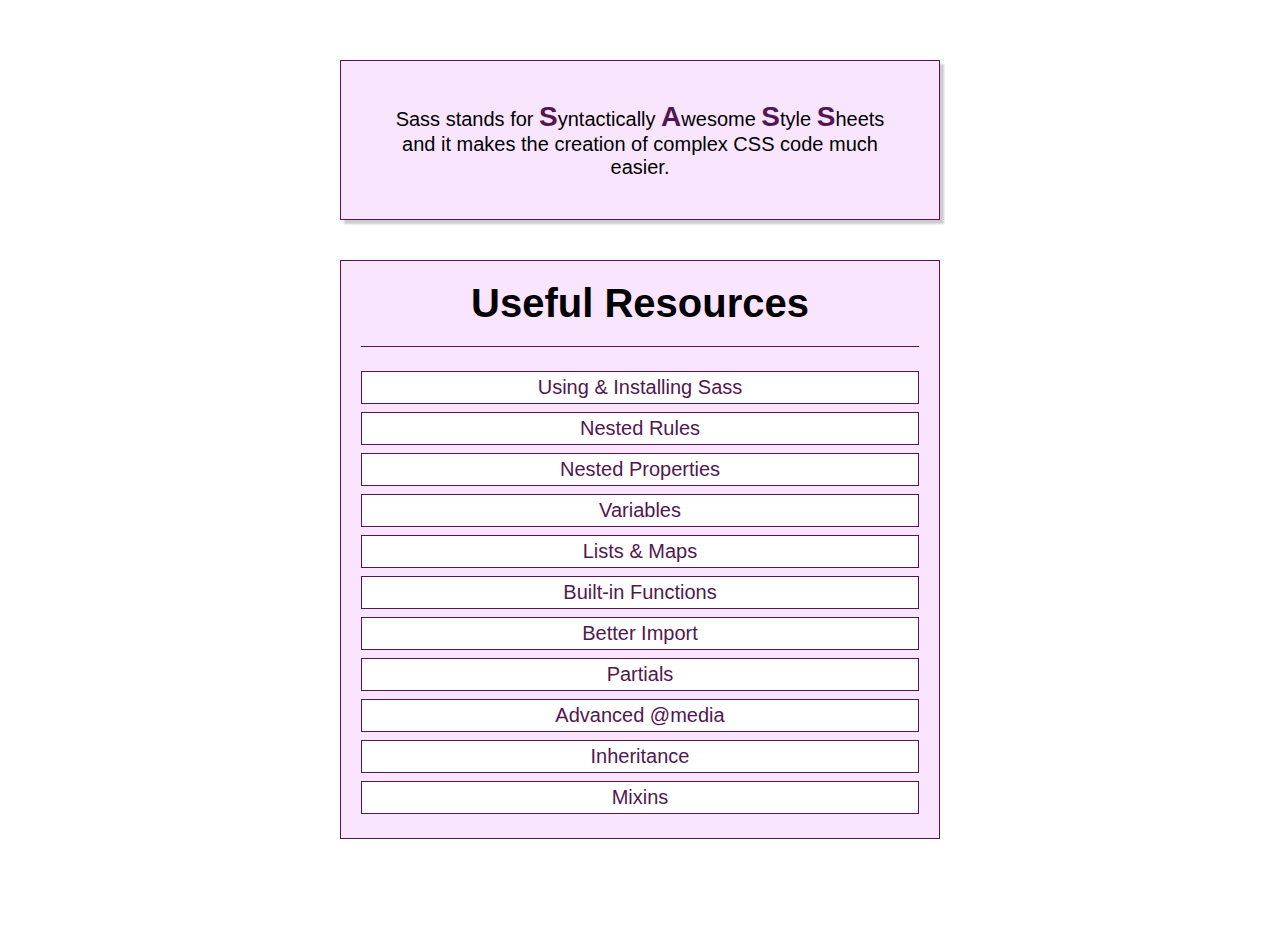
==== commit a8ec4e60: "Init - Installing sass" ====
--- a/index.html
+++ b/index.html
@@ -1,16 +1,64 @@
 <!DOCTYPE html>
 <html lang="en">
-  <head>
-    <meta charset="UTF-8" />
-    <meta name="viewport" content="width=device-width, initial-scale=1.0" />
-    <meta http-equiv="X-UA-Compatible" content="ie=edge" />
+
+<head>
+    <meta charset="UTF-8">
+    <meta name="viewport" content="width=device-width, initial-scale=1.0">
+    <meta http-equiv="X-UA-Compatible" content="ie=edge">
     <title>CSS Course</title>
-    <link rel="stylesheet" href="main.css" />
-  </head>
-  <body>
+    <link rel="stylesheet" href="main.css">
+</head>
+
+<body>
     <div class="container">
-      <div class="box1">ANIMATE 1</div>
-      <div class="box2">ANIMATE 2</div>
+        <section class="sass-introduction">
+            <p>Sass stands for
+                <span class="char-highlight">S</span>yntactically
+                <span class="char-highlight">A</span>wesome
+                <span class="char-highlight">S</span>tyle
+                <span class="char-highlight">S</span>heets and it makes the creation of complex CSS code much easier.</p>
+        </section>
+        <section class="sass-details">
+            <header class="section-header">
+                <h1>Useful Resources</h1>
+            </header>
+            <ul class="documentation-links">
+                <li>
+                    <a class="documentation-link link-important" href="https://sass-lang.com/documentation/file.SASS_REFERENCE.html#using_sass">Using &amp; Installing Sass</a>
+                </li>
+                <li>
+                    <a class="documentation-link" href="https://sass-lang.com/documentation/file.SASS_REFERENCE.html#nested_rules">Nested Rules</a>
+                </li>
+                <li>
+                    <a class="documentation-link" href="https://sass-lang.com/documentation/file.SASS_REFERENCE.html#nested_properties">Nested Properties</a>
+                </li>
+                <li>
+                    <a class="documentation-link" href="https://sass-lang.com/documentation/file.SASS_REFERENCE.html#variables_">Variables</a>
+                </li>
+                <li>
+                    <a class="documentation-link" href="https://sass-lang.com/documentation/file.SASS_REFERENCE.html#lists">Lists &amp; Maps</a>
+                </li>
+                <li>
+                    <a class="documentation-link" href="https://sass-lang.com/documentation/Sass/Script/Functions.html">Built-in Functions</a>
+                </li>
+                <li>
+                    <a class="documentation-link" href="https://sass-lang.com/documentation/file.SASS_REFERENCE.html#import">Better Import</a>
+                </li>
+                <li>
+                    <a class="documentation-link" href="https://sass-lang.com/documentation/file.SASS_REFERENCE.html#partials">Partials</a>
+                </li>
+                <li>
+                    <a class="documentation-link" href="https://sass-lang.com/documentation/file.SASS_REFERENCE.html#media">Advanced @media</a>
+                </li>
+                <li>
+                    <a class="documentation-link" href="https://sass-lang.com/documentation/file.SASS_REFERENCE.html#extend">Inheritance</a>
+                </li>
+                <li>
+                    <a class="documentation-link" href="https://sass-lang.com/documentation/file.SASS_REFERENCE.html#defining_a_mixin">Mixins</a>
+                </li>
+            </ul>
+        </section>
     </div>
-  </body>
-</html>
+</body>
+
+</html>--- a/main.css
+++ b/main.css
@@ -1,31 +1,99 @@
-.container {
-  margin: 150px auto;
-  border: 1px solid black;
-  width: 200px;
-  height: 200px;
-  perspective: 1000px;
-  perspective-origin: 500px;
-  position: relative;
+@import "typography.css";
+html {
+  font-size: 94.75%;
 }
 
-.box1 {
-  position: absolute;
-  background: red;
-  width: 100%;
-  height: 100%;
-  transform: rotateY(80deg);
-  color: white;
-  font-family: sans-serif;
-  text-align: center;
+body {
+  font-family: Arial, sans-serif;
+  margin: 0;
 }
 
-.box2 {
-  position: absolute;
-  background: blue;
-  width: 100%;
-  height: 100%;
-  transform: translateX(1rem) translateZ(-100rem);
+.container {
+  display: -webkit-box;
+  display: -ms-flexbox;
+  display: -webkit-flex;
+  display: flex;
+  flex-direction: column;
+  flex-wrap: nowrap;
+  align-items: center;
+  padding: 3rem 0;
+  box-sizing: border-box;
+}
+
+.sass-introduction {
+  border: 0.05rem solid #521751;
+  background: #fae5ff;
+  padding: 2rem;
+  text-align: center;
+  box-shadow: 0.2rem 0.2rem 0.1rem #ccc;
+  width: 90%;
+  box-sizing: border-box;
+}
+
+.sass-introduction p {
+  margin: 0;
+}
+
+.sass-details {
+  border: 0.05rem solid #521751;
+  background: #fae5ff;
+  padding: 1rem;
+  text-align: center;
+  margin: 2rem 0;
+  width: 90%;
+  box-sizing: border-box;
+}
+
+.section-header {
+  border-bottom: 0.05rem solid #521751;
+}
+
+.section-header h1 {
+  margin: 0 0 1rem 0;
+}
+
+.documentation-links {
+  list-style: none;
+  margin: 1rem 0 0 0;
+  padding: 0;
+  display: -webkit-box;
+  display: -ms-flexbox;
+  display: -webkit-flex;
+  display: flex;
+  flex-direction: column;
+}
+
+.documentation-links li {
+  margin: 0.2rem 0;
+  background: white;
+}
+
+.documentation-links .documentation-link {
+  text-decoration: none;
+  color: #521751;
+  display: block;
+  padding: 0.2rem;
+  border: 0.05rem solid #521751;
+}
+
+.documentation-links .documentation-link:hover,
+.documentation-links .documentation-link:active {
   color: white;
-  font-family: sans-serif;
-  text-align: center;
+  background: #fa923f;
+  border-color: #fa923f;
 }
+
+@media (min-width: 40rem) {
+  html {
+    font-size: 125%;
+  }
+
+  .container {
+    padding: 3rem 0;
+  }
+
+  .sass-introduction,
+  .sass-details {
+    width: 30rem;
+  }
+}
